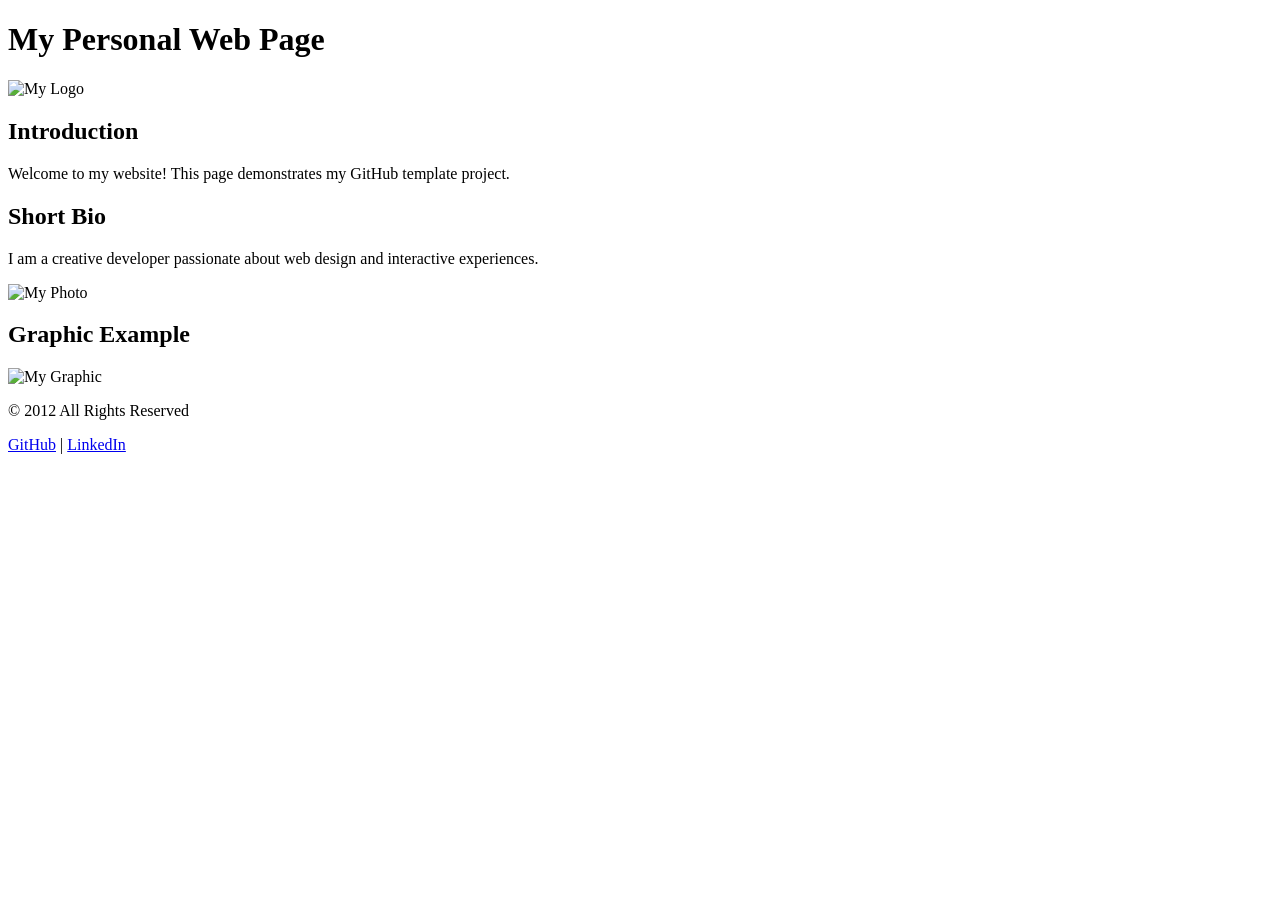
==== index.html @ f2bee59f "index.html" ====
<!DOCTYPE html>
<html>
<head>
    <title>Your Page Title</title>
    <link rel="stylesheet" href="style.css">
</head>

<body>

<header>
    <h1>My Personal Web Page</h1>
    <img src="images/logo.jpg" alt="My Logo" class="logo">
</header>

<section class="intro">
    <h2>Introduction</h2>
    <p>Welcome to my website! This page demonstrates my GitHub template project.</p>
</section>

<section class="bio">
    <h2>Short Bio</h2>
    <p>I am a creative developer passionate about web design and interactive experiences.</p>
    <img src="images/profile.jpg" alt="My Photo" class="profile">
</section>

<section class="gallery">
    <h2>Graphic Example</h2>
    <img src="images/graphic.jpg" alt="My Graphic">
</section>

<footer>
    <p>© 2012 All Rights Reserved</p>
    <a href="https://github.com">GitHub</a> |
    <a href="https://linkedin.com">LinkedIn</a>
</footer>

</body>
</html>
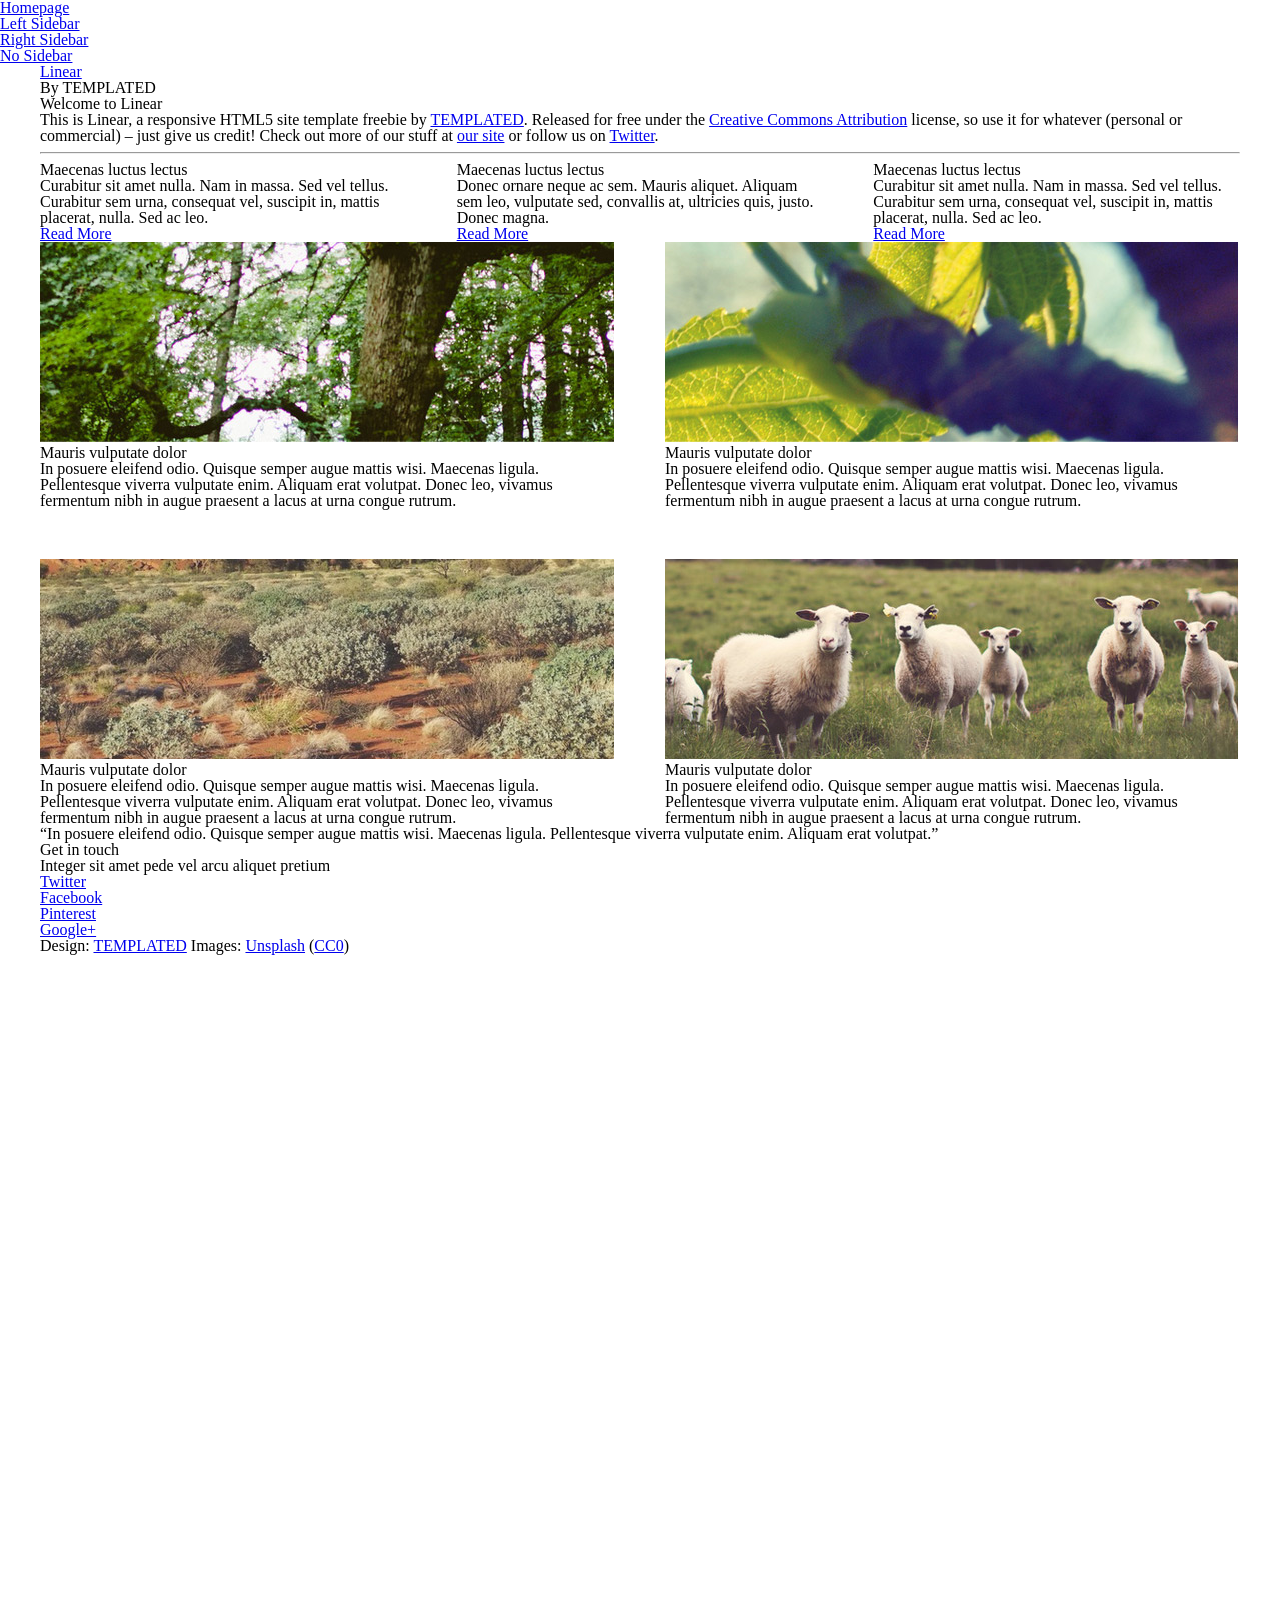
==== commit 5bd615ef: "Add files via upload" ====
--- a/index.html
+++ b/index.html
@@ -1,38 +1,157 @@
-<!DOCTYPE html>
-<html>
-<head>
-    <title>Your Page Title</title>
-    <link rel="stylesheet" href="style.css">
-</head>
-
-<body>
-
-<header>
-    <h1>My Personal Web Page</h1>
-    <img src="images/logo.jpg" alt="My Logo" class="logo">
-</header>
-
-<section class="intro">
-    <h2>Introduction</h2>
-    <p>Welcome to my website! This page demonstrates my GitHub template project.</p>
-</section>
-
-<section class="bio">
-    <h2>Short Bio</h2>
-    <p>I am a creative developer passionate about web design and interactive experiences.</p>
-    <img src="images/profile.jpg" alt="My Photo" class="profile">
-</section>
-
-<section class="gallery">
-    <h2>Graphic Example</h2>
-    <img src="images/graphic.jpg" alt="My Graphic">
-</section>
-
-<footer>
-    <p>© 2012 All Rights Reserved</p>
-    <a href="https://github.com">GitHub</a> |
-    <a href="https://linkedin.com">LinkedIn</a>
-</footer>
-
-</body>
-</html>
+<!DOCTYPE HTML>
+<!--
+	Linear by TEMPLATED
+    templated.co @templatedco
+    Released for free under the Creative Commons Attribution 3.0 license (templated.co/license)
+-->
+<html>
+	<head>
+		<title>Linear by TEMPLATED</title>
+		<meta http-equiv="content-type" content="text/html; charset=utf-8" />
+		<meta name="description" content="" />
+		<meta name="keywords" content="" />
+		<link href='//fonts.googleapis.com/css?family=Roboto:400,100,300,700,500,900' rel='stylesheet' type='text/css'>
+		<script src="//ajax.googleapis.com/ajax/libs/jquery/1.11.0/jquery.min.js"></script>
+		<script src="js/skel.min.js"></script>
+		<script src="js/skel-panels.min.js"></script>
+		<script src="js/init.js"></script>
+		<noscript>
+			<link rel="stylesheet" href="css/skel-noscript.css" />
+			<link rel="stylesheet" href="css/style.css" />
+			<link rel="stylesheet" href="css/style-desktop.css" />
+		</noscript>
+	</head>
+	<body class="homepage">
+
+	<!-- Header -->
+		<div id="header">
+			<div id="nav-wrapper"> 
+				<!-- Nav -->
+				<nav id="nav">
+					<ul>
+						<li class="active"><a href="index.html">Homepage</a></li>
+						<li><a href="left-sidebar.html">Left Sidebar</a></li>
+						<li><a href="right-sidebar.html">Right Sidebar</a></li>
+						<li><a href="no-sidebar.html">No Sidebar</a></li>
+					</ul>
+				</nav>
+			</div>
+			<div class="container"> 
+				
+				<!-- Logo -->
+				<div id="logo">
+					<h1><a href="#">Linear</a></h1>
+					<span class="tag">By TEMPLATED</span>
+				</div>
+			</div>
+		</div>
+
+	<!-- Featured -->
+		<div id="featured">
+			<div class="container">
+				<header>
+					<h2>Welcome to Linear</h2>
+				</header>
+				<p>This is <strong>Linear</strong>, a responsive HTML5 site template freebie by <a href="http://templated.co">TEMPLATED</a>. Released for free under the <a href="http://templated.co/license">Creative Commons Attribution</a> license, so use it for whatever (personal or commercial) &ndash; just give us credit! Check out more of our stuff at <a href="http://templated.co">our site</a> or follow us on <a href="http://twitter.com/templatedco">Twitter</a>.</p>
+				<hr />
+				<div class="row">
+					<section class="4u">
+						<span class="pennant"><span class="fa fa-briefcase"></span></span>
+						<h3>Maecenas luctus lectus</h3>
+						<p>Curabitur sit amet nulla. Nam in massa. Sed vel tellus. Curabitur sem urna, consequat vel, suscipit in, mattis placerat, nulla. Sed ac leo.</p>
+						<a href="#" class="button button-style1">Read More</a>
+					</section>
+					<section class="4u">
+						<span class="pennant"><span class="fa fa-lock"></span></span>
+						<h3>Maecenas luctus lectus</h3>
+						<p>Donec ornare neque ac sem. Mauris aliquet. Aliquam sem leo, vulputate sed, convallis at, ultricies quis, justo. Donec magna.</p>
+						<a href="#" class="button button-style1">Read More</a>
+					</section>
+					<section class="4u">
+						<span class="pennant"><span class="fa fa-globe"></span></span>
+						<h3>Maecenas luctus lectus</h3>
+						<p>Curabitur sit amet nulla. Nam in massa. Sed vel tellus. Curabitur sem urna, consequat vel, suscipit in, mattis placerat, nulla. Sed ac leo.</p>
+						<a href="#" class="button button-style1">Read More</a>
+					</section>
+
+				</div>
+			</div>
+		</div>
+
+	<!-- Main -->
+		<div id="main">
+			<div id="content" class="container">
+
+				<div class="row">
+					<section class="6u">
+						<a href="#" class="image full"><img src="images/pic01.jpg" alt=""></a>
+						<header>
+							<h2>Mauris vulputate dolor</h2>
+						</header>
+						<p>In posuere eleifend odio. Quisque semper augue mattis wisi. Maecenas ligula. Pellentesque viverra vulputate enim. Aliquam erat volutpat. Donec leo, vivamus fermentum nibh in augue praesent a lacus at urna congue rutrum.</p>
+					</section>				
+					<section class="6u">
+						<a href="#" class="image full"><img src="images/pic02.jpg" alt=""></a>
+						<header>
+							<h2>Mauris vulputate dolor</h2>
+						</header>
+						<p>In posuere eleifend odio. Quisque semper augue mattis wisi. Maecenas ligula. Pellentesque viverra vulputate enim. Aliquam erat volutpat. Donec leo, vivamus fermentum nibh in augue praesent a lacus at urna congue rutrum.</p>
+					</section>				
+				</div>
+
+				<div class="row">
+					<section class="6u">
+						<a href="#" class="image full"><img src="images/pic03.jpg" alt=""></a>
+						<header>
+							<h2>Mauris vulputate dolor</h2>
+						</header>
+						<p>In posuere eleifend odio. Quisque semper augue mattis wisi. Maecenas ligula. Pellentesque viverra vulputate enim. Aliquam erat volutpat. Donec leo, vivamus fermentum nibh in augue praesent a lacus at urna congue rutrum.</p>
+					</section>				
+					<section class="6u">
+						<a href="#" class="image full"><img src="images/pic04.jpg" alt=""></a>
+						<header>
+							<h2>Mauris vulputate dolor</h2>
+						</header>
+						<p>In posuere eleifend odio. Quisque semper augue mattis wisi. Maecenas ligula. Pellentesque viverra vulputate enim. Aliquam erat volutpat. Donec leo, vivamus fermentum nibh in augue praesent a lacus at urna congue rutrum.</p>
+					</section>				
+				</div>
+			
+			</div>
+		</div>
+
+	<!-- Tweet -->
+		<div id="tweet">
+			<div class="container">
+				<section>
+					<blockquote>&ldquo;In posuere eleifend odio. Quisque semper augue mattis wisi. Maecenas ligula. Pellentesque viverra vulputate enim. Aliquam erat volutpat.&rdquo;</blockquote>
+				</section>
+			</div>
+		</div>
+
+	<!-- Footer -->
+		<div id="footer">
+			<div class="container">
+				<section>
+					<header>
+						<h2>Get in touch</h2>
+						<span class="byline">Integer sit amet pede vel arcu aliquet pretium</span>
+					</header>
+					<ul class="contact">
+						<li><a href="#" class="fa fa-twitter"><span>Twitter</span></a></li>
+						<li class="active"><a href="#" class="fa fa-facebook"><span>Facebook</span></a></li>
+						<li><a href="#" class="fa fa-dribbble"><span>Pinterest</span></a></li>
+						<li><a href="#" class="fa fa-tumblr"><span>Google+</span></a></li>
+					</ul>
+				</section>
+			</div>
+		</div>
+
+	<!-- Copyright -->
+		<div id="copyright">
+			<div class="container">
+				Design: <a href="http://templated.co">TEMPLATED</a> Images: <a href="http://unsplash.com">Unsplash</a> (<a href="http://unsplash.com/cc0">CC0</a>)
+			</div>
+		</div>
+
+	</body>
+</html>
--- a/css/skel-noscript.css
+++ b/css/skel-noscript.css
@@ -0,0 +1,168 @@
+/* Resets (http://meyerweb.com/eric/tools/css/reset/ | v2.0 | 20110126 | License: none (public domain)) */
+
+	html,body,div,span,applet,object,iframe,h1,h2,h3,h4,h5,h6,p,blockquote,pre,a,abbr,acronym,address,big,cite,code,del,dfn,em,img,ins,kbd,q,s,samp,small,strike,strong,sub,sup,tt,var,b,u,i,center,dl,dt,dd,ol,ul,li,fieldset,form,label,legend,table,caption,tbody,tfoot,thead,tr,th,td,article,aside,canvas,details,embed,figure,figcaption,footer,header,hgroup,menu,nav,output,ruby,section,summary,time,mark,audio,video{margin:0;padding:0;border:0;font-size:100%;font:inherit;vertical-align:baseline;}article,aside,details,figcaption,figure,footer,header,hgroup,menu,nav,section{display:block;}body{line-height:1;}ol,ul{list-style:none;}blockquote,q{quotes:none;}blockquote:before,blockquote:after,q:before,q:after{content:'';content:none;}table{border-collapse:collapse;border-spacing:0;}body{-webkit-text-size-adjust:none}
+
+/* Box Model */
+
+	*, *:before, *:after {
+		-moz-box-sizing: border-box;
+		-webkit-box-sizing: border-box;
+		-o-box-sizing: border-box;
+		-ms-box-sizing: border-box;
+		box-sizing: border-box;
+	}
+
+/* Container */
+
+	body {
+		min-width: 1200px;
+	}
+
+	.container {
+		width: 1200px;
+		margin-left: auto;
+		margin-right: auto;
+	}
+
+	/* Modifiers */
+	
+		.container.small {
+			width: 900px;
+		}
+
+		.container.big {
+			width: 100%;
+			max-width: 1500px;
+			min-width: 1200px;
+		}
+
+/* Grid */
+
+	/* Cells */
+
+		.\31 2u { width: 100% }
+		.\31 1u { width: 91.6666666667% }
+		.\31 0u { width: 83.3333333333% }
+		.\39 u { width: 75% }
+		.\38 u { width: 66.6666666667% }
+		.\37 u { width: 58.3333333333% }
+		.\36 u { width: 50% }
+		.\35 u { width: 41.6666666667% }
+		.\34 u { width: 33.3333333333% }
+		.\33 u { width: 25% }
+		.\32 u { width: 16.6666666667% }
+		.\31 u { width: 8.3333333333% }
+		.\-11u { margin-left: 91.6666666667% }
+		.\-10u { margin-left: 83.3333333333% }
+		.\-9u { margin-left: 75% }
+		.\-8u { margin-left: 66.6666666667% }
+		.\-7u { margin-left: 58.3333333333% }
+		.\-6u { margin-left: 50% }
+		.\-5u { margin-left: 41.6666666667% }
+		.\-4u { margin-left: 33.3333333333% }
+		.\-3u { margin-left: 25% }
+		.\-2u { margin-left: 16.6666666667% }
+		.\-1u { margin-left: 8.3333333333% }
+
+		.row > * {
+			padding: 50px 0 0 50px;
+			float: left;
+			-moz-box-sizing: border-box;
+			-webkit-box-sizing: border-box;
+			-o-box-sizing: border-box;
+			-ms-box-sizing: border-box;
+			box-sizing: border-box;
+		}
+
+		.row + .row > * {
+			padding-top: 50px;
+		}
+
+		.row {
+			margin-left: -50px;
+		}
+
+	/* Rows */
+
+		.row:after {
+			content: '';
+			display: block;
+			clear: both;
+			height: 0;
+		}
+
+		.row:first-child > * {
+			padding-top: 0;
+		}
+
+		.row > * {
+			padding-top: 0;
+		}
+
+		/* Modifiers */
+
+			/* Flush */
+
+				.row.flush {
+					margin-left: 0;
+				}
+
+				.row.flush > * {
+					padding: 0 !important;
+				}
+
+			/* Quarter */
+
+				.row.quarter > * {
+					padding: 12.5px 0 0 12.5px;
+				}
+
+				.row.quarter + .row.quarter > * {
+					padding-top: 12.5px;
+				}
+
+				.row.quarter {
+					margin-left: -12.5px;
+				}
+
+			/* Half */
+
+				.row.half > * {
+					padding: 25px 0 0 25px;
+				}
+
+				.row.half + .row.half > * {
+					padding-top: 25px;
+				}
+
+				.row.half {
+					margin-left: -25px;
+				}
+
+			/* One and (a) Half */
+
+				.row.oneandhalf > * {
+					padding: 75px 0 0 75px;
+				}
+
+				.row.oneandhalf + .row.oneandhalf > * {
+					padding-top: 75px;
+				}
+
+				.row.oneandhalf {
+					margin-left: -75px;
+				}
+
+			/* Double */
+
+				.row.double > * {
+					padding: 100px 0 0 100px;
+				}
+
+				.row.double + .row.double > * {
+					padding-top: 100px;
+				}
+
+				.row.double {
+					margin-left: -100px;
+				}
--- a/css/style.css
+++ b/css/style.css
@@ -0,0 +1,1019 @@
+/*
+	Linear by TEMPLATED
+    templated.co @templatedco
+    Released for free under the Creative Commons Attribution 3.0 license (templated.co/license)
+*/
+
+@charset 'UTF-8';
+
+@font-face{font-family:'FontAwesome';src:url('font/fontawesome-webfont.eot?v=4.0.1');src:url('font/fontawesome-webfont.eot?#iefix&v=4.0.1') format('embedded-opentype'),url('font/fontawesome-webfont.woff?v=4.0.1') format('woff'),url('font/fontawesome-webfont.ttf?v=4.0.1') format('truetype'),url('font/fontawesome-webfont.svg?v=4.0.1#fontawesomeregular') format('svg');font-weight:normal;font-style:normal}
+
+/*********************************************************************************/
+/* Basic                                                                         */
+/*********************************************************************************/
+
+	body
+	{
+		margin: 0;
+		padding: 0;
+		background: #161616;
+	}
+
+	body,input,textarea,select
+	{
+		font-family: 'Roboto', sans-serif;
+		font-size: 11pt;
+		font-weight: 300;
+		line-height: 1.75em;
+		color: #777;
+	}
+
+	h1,h2,h3,h4,h5,h6
+	{
+		font-weight: 300;
+		color: #777;
+	}
+	
+		h2
+		{
+			letter-spacing: -0.025em;
+		}
+	
+		h1 a, h2 a, h3 a, h4 a, h5 a, h6 a
+		{
+			color: inherit;
+			text-decoration: none;
+		}
+		
+	strong, b
+	{
+		font-weight: 500;
+		color: #000000;
+	}
+	
+	em, i
+	{
+		font-style: italic;
+	}
+
+	a
+	{
+		text-decoration: none;
+		color: #80BA8E;
+	}
+	
+	a:hover
+	{
+		text-decoration: underline;
+	}
+
+	sub
+	{
+		position: relative;
+		top: 0.5em;
+		font-size: 0.8em;
+	}
+	
+	sup
+	{
+		position: relative;
+		top: -0.5em;
+		font-size: 0.8em;
+	}
+	
+	hr
+	{
+		border: 0;
+		border-top: solid 1px #ddd;
+		margin: 6em 0 0 0;
+		padding: 6em 0 0 0;
+	}
+	
+	blockquote
+	{
+		border-left: solid 0.5em #ddd;
+		padding: 1em 0 1em 2em;
+		font-style: italic;
+	}
+	
+	p, ul, ol, dl, table
+	{
+		margin-bottom: 1em;
+	}
+
+	header
+	{
+		margin-bottom: 1.6em;
+	}
+	
+		header h2
+		{
+		}
+
+		header .byline
+		{
+			display: block;
+			margin: 1.5em 0 0 0;
+			padding: 0 0 0.5em 0;
+		}
+		
+	footer
+	{
+		margin-top: 1em;
+	}
+
+	br.clear
+	{
+		clear: both;
+	}
+
+	.pennant
+	{
+		color: #bbb;
+	}
+
+	/* Sections/Articles */
+	
+		section,
+		article
+		{
+			margin-bottom: 3em;
+		}
+		
+		section > :last-child,
+		article > :last-child
+		{
+			margin-bottom: 0;
+		}
+
+		section:last-child,
+		article:last-child
+		{
+			margin-bottom: 0;
+		}
+
+		.row > section,
+		.row > article
+		{
+			margin-bottom: 0;
+		}
+
+	/* Images */
+
+		.image
+		{
+			display: inline-block;
+		}
+		
+			.image img
+			{
+				display: block;
+				width: 100%;
+			}
+
+			.image.featured
+			{
+				display: block;
+				width: 100%;
+				margin: 0 0 2em 0;
+			}
+			
+			.image.full
+			{
+				display: block;
+				width: 100%;
+				margin-bottom: 2em;
+			}
+			
+			.image.left
+			{
+				float: left;
+				margin: 0 2em 2em 0;
+			}
+			
+			.image.centered
+			{
+				display: block;
+				margin: 0 0 2em 0;
+			}
+
+				.image.centered img
+				{
+					margin: 0 auto;
+					width: auto;
+				}
+
+	/* Lists */
+
+		ul.default
+		{
+			margin: 0;
+			padding: 0em 0em 1.5em 0em;
+			list-style: none;
+		}
+		
+			ul.default li
+			{
+				padding: 0.60em 0em;
+				font-size: 0.95em;
+				border-top: 1px solid;
+				border-color: rgba(0,0,0,.1);
+			}		
+		
+			ul.default li:first-child
+			{
+				padding-top: 0;
+				border-top: none;
+			}
+	
+			ul.default {
+			}
+		
+		ul.style li {
+			margin: 0;
+			padding: 2em 0em 1.5em 0em;
+			border-top: 1px solid;
+			border-color: rgba(0,0,0,.1);
+		}
+		
+		ul.style li:first-child
+		{
+			padding-top: 0;
+			border-top: none;
+		}
+		
+		ul.style img {
+			float: left;
+			margin-right: 20px;
+		}
+		
+		ul.style a {
+			color: #434343;
+		}
+		
+		ul.style .posted {
+			padding: 0em 0em 1em 0em;
+			letter-spacing: 1px;
+			text-transform: uppercase;
+			font-size: 8pt;
+			color: #A2A2A2;
+		}
+		
+		ul.style .first {
+			padding-top: 0px;
+			border-top: none;
+		}
+							
+
+	/* Buttons */
+		
+	.button
+	{
+		position: relative;
+		display: inline-block;
+		background: #80BA8E;
+		padding: 0.8em 2em;
+		text-decoration: none !important;
+		font-size: 1.2em;
+		font-weight: 300;
+		color: #FFF !important;
+		-moz-transition: color 0.35s ease-in-out, background-color 0.35s ease-in-out;
+		-webkit-transition: color 0.35s ease-in-out, background-color 0.35s ease-in-out;
+		-o-transition: color 0.35s ease-in-out, background-color 0.35s ease-in-out;
+		-ms-transition: color 0.35s ease-in-out, background-color 0.35s ease-in-out;
+		transition: color 0.35s ease-in-out, background-color 0.35s ease-in-out;
+		text-align: center;
+		border-radius: 0.25em;
+	}
+
+	.button:hover
+	{
+		background: #70AA7E;
+		color: #FFF !important;
+	}
+
+/*********************************************************************************/
+/* Icons                                                                         */
+/* Powered by Font Awesome by Dave Gandy | http://fontawesome.io                 */
+/* Licensed under the SIL OFL 1.1 (font), MIT (CSS)                              */
+/*********************************************************************************/
+
+	.fa
+	{
+		text-decoration: none;
+	}
+
+		.fa.solo
+		{
+		}
+		
+			.fa.solo span
+			{
+				display: none;
+			}
+
+		.fa:before
+		{
+			display:inline-block;
+			font-family: FontAwesome;
+			font-size: 1.25em;
+			text-decoration: none;
+			font-style: normal;
+			font-weight: normal;
+			line-height: 1;
+			-webkit-font-smoothing:antialiased;
+			-moz-osx-font-smoothing:grayscale;
+		}
+
+		.fa-lg{font-size:1.3333333333333333em;line-height:.75em;vertical-align:-15%}
+		.fa-2x{font-size:2em}
+		.fa-3x{font-size:3em}
+		.fa-4x{font-size:4em}
+		.fa-5x{font-size:5em}
+		.fa-fw{width:1.2857142857142858em;text-align:center}
+		.fa-ul{padding-left:0;margin-left:2.142857142857143em;list-style-type:none}.fa-ul>li{position:relative}
+		.fa-li{position:absolute;left:-2.142857142857143em;width:2.142857142857143em;top:.14285714285714285em;text-align:center}.fa-li.fa-lg{left:-1.8571428571428572em}
+		.fa-border{padding:.2em .25em .15em;border:solid .08em #eee;border-radius:.1em}
+		.pull-right{float:right}
+		.pull-left{float:left}
+		.fa.pull-left{margin-right:.3em}
+		.fa.pull-right{margin-left:.3em}
+		.fa-spin{-webkit-animation:spin 2s infinite linear;-moz-animation:spin 2s infinite linear;-o-animation:spin 2s infinite linear;animation:spin 2s infinite linear}
+		@-moz-keyframes spin{0%{-moz-transform:rotate(0deg)} 100%{-moz-transform:rotate(359deg)}}@-webkit-keyframes spin{0%{-webkit-transform:rotate(0deg)} 100%{-webkit-transform:rotate(359deg)}}@-o-keyframes spin{0%{-o-transform:rotate(0deg)} 100%{-o-transform:rotate(359deg)}}@-ms-keyframes spin{0%{-ms-transform:rotate(0deg)} 100%{-ms-transform:rotate(359deg)}}@keyframes spin{0%{transform:rotate(0deg)} 100%{transform:rotate(359deg)}}.fa-rotate-90{filter:progid:DXImageTransform.Microsoft.BasicImage(rotation=1);-webkit-transform:rotate(90deg);-moz-transform:rotate(90deg);-ms-transform:rotate(90deg);-o-transform:rotate(90deg);transform:rotate(90deg)}
+		.fa-rotate-180{filter:progid:DXImageTransform.Microsoft.BasicImage(rotation=2);-webkit-transform:rotate(180deg);-moz-transform:rotate(180deg);-ms-transform:rotate(180deg);-o-transform:rotate(180deg);transform:rotate(180deg)}
+		.fa-rotate-270{filter:progid:DXImageTransform.Microsoft.BasicImage(rotation=3);-webkit-transform:rotate(270deg);-moz-transform:rotate(270deg);-ms-transform:rotate(270deg);-o-transform:rotate(270deg);transform:rotate(270deg)}
+		.fa-flip-horizontal{filter:progid:DXImageTransform.Microsoft.BasicImage(rotation=0, mirror=1);-webkit-transform:scale(-1, 1);-moz-transform:scale(-1, 1);-ms-transform:scale(-1, 1);-o-transform:scale(-1, 1);transform:scale(-1, 1)}
+		.fa-flip-vertical{filter:progid:DXImageTransform.Microsoft.BasicImage(rotation=2, mirror=1);-webkit-transform:scale(1, -1);-moz-transform:scale(1, -1);-ms-transform:scale(1, -1);-o-transform:scale(1, -1);transform:scale(1, -1)}
+		.fa-stack{position:relative;display:inline-block;width:2em;height:2em;line-height:2em;vertical-align:middle}
+		.fa-stack-1x,.fa-stack-2x{position:absolute;left:0;width:100%;text-align:center}
+		.fa-stack-1x{line-height:inherit}
+		.fa-stack-2x{font-size:2em}
+		.fa-inverse{color:#fff}
+		.fa-glass:before{content:"\f000"}
+		.fa-music:before{content:"\f001"}
+		.fa-search:before{content:"\f002"}
+		.fa-envelope-o:before{content:"\f003"}
+		.fa-heart:before{content:"\f004"}
+		.fa-star:before{content:"\f005"}
+		.fa-star-o:before{content:"\f006"}
+		.fa-user:before{content:"\f007"}
+		.fa-film:before{content:"\f008"}
+		.fa-th-large:before{content:"\f009"}
+		.fa-th:before{content:"\f00a"}
+		.fa-th-list:before{content:"\f00b"}
+		.fa-check:before{content:"\f00c"}
+		.fa-times:before{content:"\f00d"}
+		.fa-search-plus:before{content:"\f00e"}
+		.fa-search-minus:before{content:"\f010"}
+		.fa-power-off:before{content:"\f011"}
+		.fa-signal:before{content:"\f012"}
+		.fa-gear:before,.fa-cog:before{content:"\f013"}
+		.fa-trash-o:before{content:"\f014"}
+		.fa-home:before{content:"\f015"}
+		.fa-file-o:before{content:"\f016"}
+		.fa-clock-o:before{content:"\f017"}
+		.fa-road:before{content:"\f018"}
+		.fa-download:before{content:"\f019"}
+		.fa-arrow-circle-o-down:before{content:"\f01a"}
+		.fa-arrow-circle-o-up:before{content:"\f01b"}
+		.fa-inbox:before{content:"\f01c"}
+		.fa-play-circle-o:before{content:"\f01d"}
+		.fa-rotate-right:before,.fa-repeat:before{content:"\f01e"}
+		.fa-refresh:before{content:"\f021"}
+		.fa-list-alt:before{content:"\f022"}
+		.fa-lock:before{content:"\f023"}
+		.fa-flag:before{content:"\f024"}
+		.fa-headphones:before{content:"\f025"}
+		.fa-volume-off:before{content:"\f026"}
+		.fa-volume-down:before{content:"\f027"}
+		.fa-volume-up:before{content:"\f028"}
+		.fa-qrcode:before{content:"\f029"}
+		.fa-barcode:before{content:"\f02a"}
+		.fa-tag:before{content:"\f02b"}
+		.fa-tags:before{content:"\f02c"}
+		.fa-book:before{content:"\f02d"}
+		.fa-bookmark:before{content:"\f02e"}
+		.fa-print:before{content:"\f02f"}
+		.fa-camera:before{content:"\f030"}
+		.fa-font:before{content:"\f031"}
+		.fa-bold:before{content:"\f032"}
+		.fa-italic:before{content:"\f033"}
+		.fa-text-height:before{content:"\f034"}
+		.fa-text-width:before{content:"\f035"}
+		.fa-align-left:before{content:"\f036"}
+		.fa-align-center:before{content:"\f037"}
+		.fa-align-right:before{content:"\f038"}
+		.fa-align-justify:before{content:"\f039"}
+		.fa-list:before{content:"\f03a"}
+		.fa-dedent:before,.fa-outdent:before{content:"\f03b"}
+		.fa-indent:before{content:"\f03c"}
+		.fa-video-camera:before{content:"\f03d"}
+		.fa-picture-o:before{content:"\f03e"}
+		.fa-pencil:before{content:"\f040"}
+		.fa-map-marker:before{content:"\f041"}
+		.fa-adjust:before{content:"\f042"}
+		.fa-tint:before{content:"\f043"}
+		.fa-edit:before,.fa-pencil-square-o:before{content:"\f044"}
+		.fa-share-square-o:before{content:"\f045"}
+		.fa-check-square-o:before{content:"\f046"}
+		.fa-move:before{content:"\f047"}
+		.fa-step-backward:before{content:"\f048"}
+		.fa-fast-backward:before{content:"\f049"}
+		.fa-backward:before{content:"\f04a"}
+		.fa-play:before{content:"\f04b"}
+		.fa-pause:before{content:"\f04c"}
+		.fa-stop:before{content:"\f04d"}
+		.fa-forward:before{content:"\f04e"}
+		.fa-fast-forward:before{content:"\f050"}
+		.fa-step-forward:before{content:"\f051"}
+		.fa-eject:before{content:"\f052"}
+		.fa-chevron-left:before{content:"\f053"}
+		.fa-chevron-right:before{content:"\f054"}
+		.fa-plus-circle:before{content:"\f055"}
+		.fa-minus-circle:before{content:"\f056"}
+		.fa-times-circle:before{content:"\f057"}
+		.fa-check-circle:before{content:"\f058"}
+		.fa-question-circle:before{content:"\f059"}
+		.fa-info-circle:before{content:"\f05a"}
+		.fa-crosshairs:before{content:"\f05b"}
+		.fa-times-circle-o:before{content:"\f05c"}
+		.fa-check-circle-o:before{content:"\f05d"}
+		.fa-ban:before{content:"\f05e"}
+		.fa-arrow-left:before{content:"\f060"}
+		.fa-arrow-right:before{content:"\f061"}
+		.fa-arrow-up:before{content:"\f062"}
+		.fa-arrow-down:before{content:"\f063"}
+		.fa-mail-forward:before,.fa-share:before{content:"\f064"}
+		.fa-resize-full:before{content:"\f065"}
+		.fa-resize-small:before{content:"\f066"}
+		.fa-plus:before{content:"\f067"}
+		.fa-minus:before{content:"\f068"}
+		.fa-asterisk:before{content:"\f069"}
+		.fa-exclamation-circle:before{content:"\f06a"}
+		.fa-gift:before{content:"\f06b"}
+		.fa-leaf:before{content:"\f06c"}
+		.fa-fire:before{content:"\f06d"}
+		.fa-eye:before{content:"\f06e"}
+		.fa-eye-slash:before{content:"\f070"}
+		.fa-warning:before,.fa-exclamation-triangle:before{content:"\f071"}
+		.fa-plane:before{content:"\f072"}
+		.fa-calendar:before{content:"\f073"}
+		.fa-random:before{content:"\f074"}
+		.fa-comment:before{content:"\f075"}
+		.fa-magnet:before{content:"\f076"}
+		.fa-chevron-up:before{content:"\f077"}
+		.fa-chevron-down:before{content:"\f078"}
+		.fa-retweet:before{content:"\f079"}
+		.fa-shopping-cart:before{content:"\f07a"}
+		.fa-folder:before{content:"\f07b"}
+		.fa-folder-open:before{content:"\f07c"}
+		.fa-resize-vertical:before{content:"\f07d"}
+		.fa-resize-horizontal:before{content:"\f07e"}
+		.fa-bar-chart-o:before{content:"\f080"}
+		.fa-twitter-square:before{content:"\f081"}
+		.fa-facebook-square:before{content:"\f082"}
+		.fa-camera-retro:before{content:"\f083"}
+		.fa-key:before{content:"\f084"}
+		.fa-gears:before,.fa-cogs:before{content:"\f085"}
+		.fa-comments:before{content:"\f086"}
+		.fa-thumbs-o-up:before{content:"\f087"}
+		.fa-thumbs-o-down:before{content:"\f088"}
+		.fa-star-half:before{content:"\f089"}
+		.fa-heart-o:before{content:"\f08a"}
+		.fa-sign-out:before{content:"\f08b"}
+		.fa-linkedin-square:before{content:"\f08c"}
+		.fa-thumb-tack:before{content:"\f08d"}
+		.fa-external-link:before{content:"\f08e"}
+		.fa-sign-in:before{content:"\f090"}
+		.fa-trophy:before{content:"\f091"}
+		.fa-github-square:before{content:"\f092"}
+		.fa-upload:before{content:"\f093"}
+		.fa-lemon-o:before{content:"\f094"}
+		.fa-phone:before{content:"\f095"}
+		.fa-square-o:before{content:"\f096"}
+		.fa-bookmark-o:before{content:"\f097"}
+		.fa-phone-square:before{content:"\f098"}
+		.fa-twitter:before{content:"\f099"}
+		.fa-facebook:before{content:"\f09a"}
+		.fa-github:before{content:"\f09b"}
+		.fa-unlock:before{content:"\f09c"}
+		.fa-credit-card:before{content:"\f09d"}
+		.fa-rss:before{content:"\f09e"}
+		.fa-hdd-o:before{content:"\f0a0"}
+		.fa-bullhorn:before{content:"\f0a1"}
+		.fa-bell:before{content:"\f0f3"}
+		.fa-certificate:before{content:"\f0a3"}
+		.fa-hand-o-right:before{content:"\f0a4"}
+		.fa-hand-o-left:before{content:"\f0a5"}
+		.fa-hand-o-up:before{content:"\f0a6"}
+		.fa-hand-o-down:before{content:"\f0a7"}
+		.fa-arrow-circle-left:before{content:"\f0a8"}
+		.fa-arrow-circle-right:before{content:"\f0a9"}
+		.fa-arrow-circle-up:before{content:"\f0aa"}
+		.fa-arrow-circle-down:before{content:"\f0ab"}
+		.fa-globe:before{content:"\f0ac"}
+		.fa-wrench:before{content:"\f0ad"}
+		.fa-tasks:before{content:"\f0ae"}
+		.fa-filter:before{content:"\f0b0"}
+		.fa-briefcase:before{content:"\f0b1"}
+		.fa-fullscreen:before{content:"\f0b2"}
+		.fa-group:before{content:"\f0c0"}
+		.fa-chain:before,.fa-link:before{content:"\f0c1"}
+		.fa-cloud:before{content:"\f0c2"}
+		.fa-flask:before{content:"\f0c3"}
+		.fa-cut:before,.fa-scissors:before{content:"\f0c4"}
+		.fa-copy:before,.fa-files-o:before{content:"\f0c5"}
+		.fa-paperclip:before{content:"\f0c6"}
+		.fa-save:before,.fa-floppy-o:before{content:"\f0c7"}
+		.fa-square:before{content:"\f0c8"}
+		.fa-reorder:before{content:"\f0c9"}
+		.fa-list-ul:before{content:"\f0ca"}
+		.fa-list-ol:before{content:"\f0cb"}
+		.fa-strikethrough:before{content:"\f0cc"}
+		.fa-underline:before{content:"\f0cd"}
+		.fa-table:before{content:"\f0ce"}
+		.fa-magic:before{content:"\f0d0"}
+		.fa-truck:before{content:"\f0d1"}
+		.fa-pinterest:before{content:"\f0d2"}
+		.fa-pinterest-square:before{content:"\f0d3"}
+		.fa-google-plus-square:before{content:"\f0d4"}
+		.fa-google-plus:before{content:"\f0d5"}
+		.fa-money:before{content:"\f0d6"}
+		.fa-caret-down:before{content:"\f0d7"}
+		.fa-caret-up:before{content:"\f0d8"}
+		.fa-caret-left:before{content:"\f0d9"}
+		.fa-caret-right:before{content:"\f0da"}
+		.fa-columns:before{content:"\f0db"}
+		.fa-unsorted:before,.fa-sort:before{content:"\f0dc"}
+		.fa-sort-down:before,.fa-sort-asc:before{content:"\f0dd"}
+		.fa-sort-up:before,.fa-sort-desc:before{content:"\f0de"}
+		.fa-envelope:before{content:"\f0e0"}
+		.fa-linkedin:before{content:"\f0e1"}
+		.fa-rotate-left:before,.fa-undo:before{content:"\f0e2"}
+		.fa-legal:before,.fa-gavel:before{content:"\f0e3"}
+		.fa-dashboard:before,.fa-tachometer:before{content:"\f0e4"}
+		.fa-comment-o:before{content:"\f0e5"}
+		.fa-comments-o:before{content:"\f0e6"}
+		.fa-flash:before,.fa-bolt:before{content:"\f0e7"}
+		.fa-sitemap:before{content:"\f0e8"}
+		.fa-umbrella:before{content:"\f0e9"}
+		.fa-paste:before,.fa-clipboard:before{content:"\f0ea"}
+		.fa-lightbulb-o:before{content:"\f0eb"}
+		.fa-exchange:before{content:"\f0ec"}
+		.fa-cloud-download:before{content:"\f0ed"}
+		.fa-cloud-upload:before{content:"\f0ee"}
+		.fa-user-md:before{content:"\f0f0"}
+		.fa-stethoscope:before{content:"\f0f1"}
+		.fa-suitcase:before{content:"\f0f2"}
+		.fa-bell-o:before{content:"\f0a2"}
+		.fa-coffee:before{content:"\f0f4"}
+		.fa-cutlery:before{content:"\f0f5"}
+		.fa-file-text-o:before{content:"\f0f6"}
+		.fa-building:before{content:"\f0f7"}
+		.fa-hospital:before{content:"\f0f8"}
+		.fa-ambulance:before{content:"\f0f9"}
+		.fa-medkit:before{content:"\f0fa"}
+		.fa-fighter-jet:before{content:"\f0fb"}
+		.fa-beer:before{content:"\f0fc"}
+		.fa-h-square:before{content:"\f0fd"}
+		.fa-plus-square:before{content:"\f0fe"}
+		.fa-angle-double-left:before{content:"\f100"}
+		.fa-angle-double-right:before{content:"\f101"}
+		.fa-angle-double-up:before{content:"\f102"}
+		.fa-angle-double-down:before{content:"\f103"}
+		.fa-angle-left:before{content:"\f104"}
+		.fa-angle-right:before{content:"\f105"}
+		.fa-angle-up:before{content:"\f106"}
+		.fa-angle-down:before{content:"\f107"}
+		.fa-desktop:before{content:"\f108"}
+		.fa-laptop:before{content:"\f109"}
+		.fa-tablet:before{content:"\f10a"}
+		.fa-mobile-phone:before,.fa-mobile:before{content:"\f10b"}
+		.fa-circle-o:before{content:"\f10c"}
+		.fa-quote-left:before{content:"\f10d"}
+		.fa-quote-right:before{content:"\f10e"}
+		.fa-spinner:before{content:"\f110"}
+		.fa-circle:before{content:"\f111"}
+		.fa-mail-reply:before,.fa-reply:before{content:"\f112"}
+		.fa-github-alt:before{content:"\f113"}
+		.fa-folder-o:before{content:"\f114"}
+		.fa-folder-open-o:before{content:"\f115"}
+		.fa-expand-o:before{content:"\f116"}
+		.fa-collapse-o:before{content:"\f117"}
+		.fa-smile-o:before{content:"\f118"}
+		.fa-frown-o:before{content:"\f119"}
+		.fa-meh-o:before{content:"\f11a"}
+		.fa-gamepad:before{content:"\f11b"}
+		.fa-keyboard-o:before{content:"\f11c"}
+		.fa-flag-o:before{content:"\f11d"}
+		.fa-flag-checkered:before{content:"\f11e"}
+		.fa-terminal:before{content:"\f120"}
+		.fa-code:before{content:"\f121"}
+		.fa-reply-all:before{content:"\f122"}
+		.fa-mail-reply-all:before{content:"\f122"}
+		.fa-star-half-empty:before,.fa-star-half-full:before,.fa-star-half-o:before{content:"\f123"}
+		.fa-location-arrow:before{content:"\f124"}
+		.fa-crop:before{content:"\f125"}
+		.fa-code-fork:before{content:"\f126"}
+		.fa-unlink:before,.fa-chain-broken:before{content:"\f127"}
+		.fa-question:before{content:"\f128"}
+		.fa-info:before{content:"\f129"}
+		.fa-exclamation:before{content:"\f12a"}
+		.fa-superscript:before{content:"\f12b"}
+		.fa-subscript:before{content:"\f12c"}
+		.fa-eraser:before{content:"\f12d"}
+		.fa-puzzle-piece:before{content:"\f12e"}
+		.fa-microphone:before{content:"\f130"}
+		.fa-microphone-slash:before{content:"\f131"}
+		.fa-shield:before{content:"\f132"}
+		.fa-calendar-o:before{content:"\f133"}
+		.fa-fire-extinguisher:before{content:"\f134"}
+		.fa-rocket:before{content:"\f135"}
+		.fa-maxcdn:before{content:"\f136"}
+		.fa-chevron-circle-left:before{content:"\f137"}
+		.fa-chevron-circle-right:before{content:"\f138"}
+		.fa-chevron-circle-up:before{content:"\f139"}
+		.fa-chevron-circle-down:before{content:"\f13a"}
+		.fa-html5:before{content:"\f13b"}
+		.fa-css3:before{content:"\f13c"}
+		.fa-anchor:before{content:"\f13d"}
+		.fa-unlock-o:before{content:"\f13e"}
+		.fa-bullseye:before{content:"\f140"}
+		.fa-ellipsis-horizontal:before{content:"\f141"}
+		.fa-ellipsis-vertical:before{content:"\f142"}
+		.fa-rss-square:before{content:"\f143"}
+		.fa-play-circle:before{content:"\f144"}
+		.fa-ticket:before{content:"\f145"}
+		.fa-minus-square:before{content:"\f146"}
+		.fa-minus-square-o:before{content:"\f147"}
+		.fa-level-up:before{content:"\f148"}
+		.fa-level-down:before{content:"\f149"}
+		.fa-check-square:before{content:"\f14a"}
+		.fa-pencil-square:before{content:"\f14b"}
+		.fa-external-link-square:before{content:"\f14c"}
+		.fa-share-square:before{content:"\f14d"}
+		.fa-compass:before{content:"\f14e"}
+		.fa-toggle-down:before,.fa-caret-square-o-down:before{content:"\f150"}
+		.fa-toggle-up:before,.fa-caret-square-o-up:before{content:"\f151"}
+		.fa-toggle-right:before,.fa-caret-square-o-right:before{content:"\f152"}
+		.fa-euro:before,.fa-eur:before{content:"\f153"}
+		.fa-gbp:before{content:"\f154"}
+		.fa-dollar:before,.fa-usd:before{content:"\f155"}
+		.fa-rupee:before,.fa-inr:before{content:"\f156"}
+		.fa-cny:before,.fa-rmb:before,.fa-yen:before,.fa-jpy:before{content:"\f157"}
+		.fa-ruble:before,.fa-rouble:before,.fa-rub:before{content:"\f158"}
+		.fa-won:before,.fa-krw:before{content:"\f159"}
+		.fa-bitcoin:before,.fa-btc:before{content:"\f15a"}
+		.fa-file:before{content:"\f15b"}
+		.fa-file-text:before{content:"\f15c"}
+		.fa-sort-alpha-asc:before{content:"\f15d"}
+		.fa-sort-alpha-desc:before{content:"\f15e"}
+		.fa-sort-amount-asc:before{content:"\f160"}
+		.fa-sort-amount-desc:before{content:"\f161"}
+		.fa-sort-numeric-asc:before{content:"\f162"}
+		.fa-sort-numeric-desc:before{content:"\f163"}
+		.fa-thumbs-up:before{content:"\f164"}
+		.fa-thumbs-down:before{content:"\f165"}
+		.fa-youtube-square:before{content:"\f166"}
+		.fa-youtube:before{content:"\f167"}
+		.fa-xing:before{content:"\f168"}
+		.fa-xing-square:before{content:"\f169"}
+		.fa-youtube-play:before{content:"\f16a"}
+		.fa-dropbox:before{content:"\f16b"}
+		.fa-stack-overflow:before{content:"\f16c"}
+		.fa-instagram:before{content:"\f16d"}
+		.fa-flickr:before{content:"\f16e"}
+		.fa-adn:before{content:"\f170"}
+		.fa-bitbucket:before{content:"\f171"}
+		.fa-bitbucket-square:before{content:"\f172"}
+		.fa-tumblr:before{content:"\f173"}
+		.fa-tumblr-square:before{content:"\f174"}
+		.fa-long-arrow-down:before{content:"\f175"}
+		.fa-long-arrow-up:before{content:"\f176"}
+		.fa-long-arrow-left:before{content:"\f177"}
+		.fa-long-arrow-right:before{content:"\f178"}
+		.fa-apple:before{content:"\f179"}
+		.fa-windows:before{content:"\f17a"}
+		.fa-android:before{content:"\f17b"}
+		.fa-linux:before{content:"\f17c"}
+		.fa-dribbble:before{content:"\f17d"}
+		.fa-skype:before{content:"\f17e"}
+		.fa-foursquare:before{content:"\f180"}
+		.fa-trello:before{content:"\f181"}
+		.fa-female:before{content:"\f182"}
+		.fa-male:before{content:"\f183"}
+		.fa-gittip:before{content:"\f184"}
+		.fa-sun-o:before{content:"\f185"}
+		.fa-moon-o:before{content:"\f186"}
+		.fa-archive:before{content:"\f187"}
+		.fa-bug:before{content:"\f188"}
+		.fa-vk:before{content:"\f189"}
+		.fa-weibo:before{content:"\f18a"}
+		.fa-renren:before{content:"\f18b"}
+		.fa-pagelines:before{content:"\f18c"}
+		.fa-stack-exchange:before{content:"\f18d"}
+		.fa-arrow-circle-o-right:before{content:"\f18e"}
+		.fa-arrow-circle-o-left:before{content:"\f190"}
+		.fa-toggle-left:before,.fa-caret-square-o-left:before{content:"\f191"}
+		.fa-dot-circle-o:before{content:"\f192"}
+		.fa-wheelchair:before{content:"\f193"}
+		.fa-vimeo-square:before{content:"\f194"}
+		.fa-turkish-lira:before,.fa-try:before{content:"\f195"}
+		.fa-fax:before{content:"\f1ac"}
+		.fa-share-alt:before{content:"\f1e0"}
+		.fa-cubes:before{content:"\f1b3"}
+
+/*********************************************************************************/
+/* Social Icon Styles                                                            */
+/*********************************************************************************/
+
+	ul.contact
+	{
+		padding: 1.5em 0 0 0;
+		list-style: none;
+		cursor: default;
+	}
+	
+	ul.contact li
+	{
+		display: inline-block;
+		margin: 0 1em;
+	}
+	
+	ul.contact li span
+	{
+		display: none;
+		margin: 0;
+		padding: 0;
+	}
+	
+	ul.contact li a
+	{
+		color: inherit;
+		font-size: 1.75em;
+		display: inline-block;
+		-moz-transition: color 0.35s ease-in-out, background-color 0.35s ease-in-out;
+		-webkit-transition: color 0.35s ease-in-out, background-color 0.35s ease-in-out;
+		-o-transition: color 0.35s ease-in-out, background-color 0.35s ease-in-out;
+		-ms-transition: color 0.35s ease-in-out, background-color 0.35s ease-in-out;
+		transition: color 0.35s ease-in-out, background-color 0.35s ease-in-out;
+	}
+	
+	ul.contact li a:hover
+	{
+		color: #fff;
+	}
+
+/*********************************************************************************/
+/* Header                                                                        */
+/*********************************************************************************/
+
+	#header
+	{
+		position: relative;
+		background: url(../images/header.jpg) no-repeat bottom center;
+		background-attachment: fixed;
+		background-size: cover;
+		text-align: center;
+	}
+	
+		#header:before
+		{
+			content: '';
+			position: absolute;
+			left: 0;
+			top: 0;
+			width: 100%;
+			height: 100%;
+			background: rgba(64,64,64,0.125);
+		}
+
+/*********************************************************************************/
+/* Logo                                                                          */
+/*********************************************************************************/
+
+	#logo
+	{
+		position: relative;
+		z-index: 1;
+	}
+	
+		#logo h1
+		{
+			color: #FFF;
+		}
+	
+		#logo a
+		{
+			display: block;
+			text-decoration: none;
+			font-weight: 300;
+			line-height: 1em;
+			font-size: 7em;
+			color: #FFF;
+			letter-spacing: -0.05em;
+			margin: 0 0 0.125em 0;
+		}
+		
+		#logo span
+		{
+			font-size: 1.4em;
+			color: #FFF;
+		}
+
+/*********************************************************************************/
+/* Nav                                                                           */
+/*********************************************************************************/
+
+	#nav
+	{
+	}
+
+		#nav-wrapper
+		{
+			background: rgba(0,0,0,.1);
+			position: absolute;
+			top: 0;
+			left: 0;
+			width: 100%;
+		}
+		
+		#nav > ul
+		{
+			margin: 0;
+			padding: 0;
+			text-align: center;
+		}
+
+		#nav > ul > li
+		{
+			display: inline-block;
+			border-right: 1px solid;
+			border-color: rgba(255,255,255,.1);
+		}
+		
+			#nav > ul > li:last-child
+			{
+				padding-right: 0;
+				border-right: none;
+			}
+
+			#nav > ul > li > a,
+			#nav > ul > li > span
+			{
+				display: inline-block;
+				padding: 1.5em 1.5em;
+				letter-spacing: 0.06em;
+				text-decoration: none;
+				text-transform: uppercase;
+				font-size: 1.1em;
+				outline: 0;
+				color: #FFF;
+			}
+
+			#nav li.active a
+			{
+				color: #FFF;
+			}
+
+			#nav > ul > li > ul
+			{
+				display: none;
+			}
+	
+/*********************************************************************************/
+/* Main                                                                          */
+/*********************************************************************************/
+
+	#main
+	{
+		position: relative;
+		background: #fff;
+	}
+	
+	.homepage #content
+	{
+		text-align: center;
+	}
+	
+	.homepage #content header h2
+	{
+	}
+
+	#sidebar h2
+	{
+		display: block;
+		padding-bottom: 0.50em;
+	}
+
+/*********************************************************************************/
+/* Footer                                                                        */
+/*********************************************************************************/
+	
+	#footer
+	{
+		position: relative;
+		text-align: center;
+	}
+	
+	#footer header h2
+	{
+		color: #FFF !important;
+	}
+	
+	#footer header .byline
+	{
+		color: rgba(255,255,255,.2);
+	}
+
+/*********************************************************************************/
+/* Copyright                                                                     */
+/*********************************************************************************/
+	
+	#copyright
+	{
+		position: relative;
+		text-align: center;
+		color: #774535;
+	}
+	
+	#copyright .container
+	{
+		padding: 3em 0em;
+		border-top: 1px solid;
+		border-color: rgba(255,255,255,.05);
+		color:  rgba(255,255,255,.1);
+	}
+	
+	#copyright a
+	{
+		text-decoration: none;
+		color:  rgba(255,255,255,.2);
+	}
+	
+/*********************************************************************************/
+/* Featured                                                                      */
+/*********************************************************************************/
+	
+	#featured
+	{
+		position: relative;
+		background: #f2f2f2;
+		text-align: center;
+	}
+	
+	#featured h3
+	{
+		display: block;
+		font-weight: 300;
+	}
+
+	#featured .pennant
+	{
+		font-size: 4em;
+	}
+	
+	#featured .button
+	{
+		margin-top: 1.5em;
+	}
+
+/*********************************************************************************/
+/* Tweet                                                                         */
+/*********************************************************************************/
+	
+	#tweet
+	{
+		position: relative;
+		text-align: center;
+		background: url(../images/header.jpg) no-repeat center center;
+		background-attachment: fixed;
+		background-size: cover;
+	}
+
+		#tweet:before
+		{
+			content: '';
+			position: absolute;
+			left: 0;
+			top: 0;
+			width: 100%;
+			height: 100%;
+			background: rgba(64,64,64,0.5);
+		}
+	
+		#tweet section
+		{
+			border-top: 1px solid;
+			border-bottom: 1px solid;
+			border-color: rgba(255,255,255,.1);
+		}
+
+		#tweet blockquote
+		{
+			position: relative;
+			border: none;
+			margin: 0;
+			font-weight: 300;
+			color: rgba(255,255,255,.6);
+		}	
--- a/css/style-desktop.css
+++ b/css/style-desktop.css
@@ -0,0 +1,118 @@
+/*
+	Linear by TEMPLATED
+    templated.co @templatedco
+    Released for free under the Creative Commons Attribution 3.0 license (templated.co/license)
+*/
+
+/*********************************************************************************/
+/* Basic                                                                         */
+/*********************************************************************************/
+
+	body
+	{
+	}
+
+	body,input,textarea,select
+	{
+	}
+
+	header
+	{
+		margin-bottom: 1.6em;
+	}
+	
+		header h2
+		{
+			font-size: 3.4em;
+		}
+
+		header .byline
+		{
+			font-size: 1.7em;
+		}
+
+/*********************************************************************************/
+/* Header                                                                        */
+/*********************************************************************************/
+
+	#header
+	{
+		padding: 10em 0 6em 0;
+	}
+
+	.homepage #header
+	{
+		padding: 16em 0 12em 0;
+	}
+
+/*********************************************************************************/
+/* Main                                                                          */
+/*********************************************************************************/
+
+	#main
+	{
+		padding: 6em 0em;
+	}
+	
+	.homepage #content header h2
+	{
+		padding: 0.70em 0em;
+		font-size: 2.2em;
+	}
+
+	#sidebar h2
+	{
+		font-size: 2.4em;
+	}
+
+/*********************************************************************************/
+/* Footer                                                                        */
+/*********************************************************************************/
+	
+	#footer
+	{
+		padding: 6em 0em;
+	}
+	
+/*********************************************************************************/
+/* Featured                                                                      */
+/*********************************************************************************/
+	
+	#featured
+	{
+		padding: 6em 0em;
+	}
+	
+	#featured h3
+	{
+		padding: 1.5em 0em;
+		font-size: 1.6em;
+	}
+
+	#featured header
+	{
+		margin-bottom: 3em;
+	}
+	
+	#featured p
+	{
+		line-height: 2em;
+		font-size: 1.2em;
+	}
+	
+/*********************************************************************************/
+/* Tweet                                                                         */
+/*********************************************************************************/
+	
+	#tweet
+	{
+		padding: 6em 0em;
+	}
+
+	#tweet blockquote
+	{
+		margin: 0;
+		padding: 1em 4em;
+		line-height: 1.5em;
+		font-size: 1.8em;
+	}	
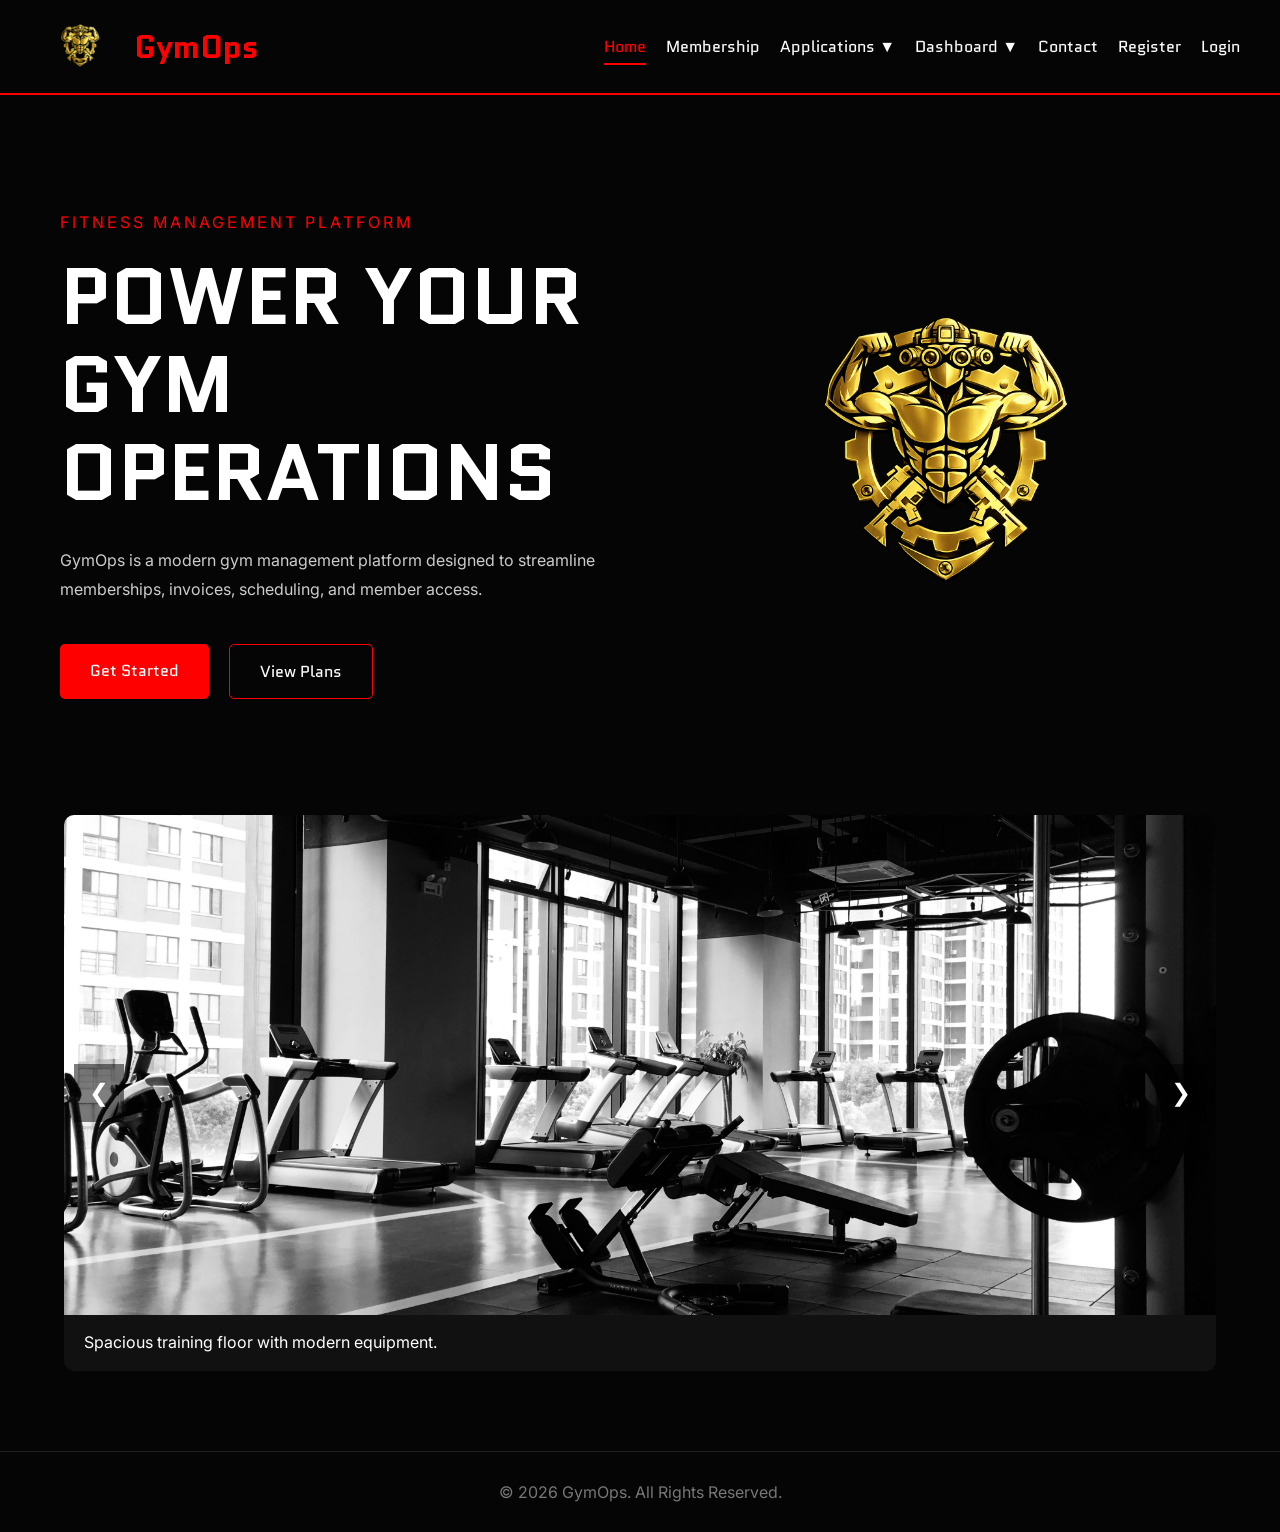
==== commit c90e36dc: "Add files via upload" ====
--- a/index.html
+++ b/index.html
@@ -1,157 +1,126 @@
-<!DOCTYPE HTML>
-<!--
-	Linear by TEMPLATED
-    templated.co @templatedco
-    Released for free under the Creative Commons Attribution 3.0 license (templated.co/license)
--->
-<html>
-	<head>
-		<title>Linear by TEMPLATED</title>
-		<meta http-equiv="content-type" content="text/html; charset=utf-8" />
-		<meta name="description" content="" />
-		<meta name="keywords" content="" />
-		<link href='//fonts.googleapis.com/css?family=Roboto:400,100,300,700,500,900' rel='stylesheet' type='text/css'>
-		<script src="//ajax.googleapis.com/ajax/libs/jquery/1.11.0/jquery.min.js"></script>
-		<script src="js/skel.min.js"></script>
-		<script src="js/skel-panels.min.js"></script>
-		<script src="js/init.js"></script>
-		<noscript>
-			<link rel="stylesheet" href="css/skel-noscript.css" />
-			<link rel="stylesheet" href="css/style.css" />
-			<link rel="stylesheet" href="css/style-desktop.css" />
-		</noscript>
-	</head>
-	<body class="homepage">
+<!DOCTYPE html>
+<html lang="en">
+<head>
+  <meta charset="UTF-8">
+  <meta name="viewport" content="width=device-width, initial-scale=1.0">
+  <title>GymOps</title>
+ <link rel="preconnect" href="https://fonts.googleapis.com">
+ <link rel="preconnect" href="https://fonts.gstatic.com" crossorigin>
+ <link href="https://fonts.googleapis.com/css2?family=Black+Ops+One&family=Inter:wght@400;500;600;700&family=Montserrat:wght@400;500;600;700&family=Quantico:wght@400;700&family=Teko:wght@400;500;600;700&display=swap" rel="stylesheet">
+ <link rel="stylesheet" href="css/style.css">
+</head>
+<body>
+  <!-- =========================
+       HEADER
+  ========================= -->
+  <header>
+    <nav class="navbar">
+      <!-- LOGO -->
+      <div class="logo">
+        <img src="images/logo.png" alt="GymOps Logo">
+        <h1>GymOps</h1>
+      </div>
 
-	<!-- Header -->
-		<div id="header">
-			<div id="nav-wrapper"> 
-				<!-- Nav -->
-				<nav id="nav">
-					<ul>
-						<li class="active"><a href="index.html">Homepage</a></li>
-						<li><a href="left-sidebar.html">Left Sidebar</a></li>
-						<li><a href="right-sidebar.html">Right Sidebar</a></li>
-						<li><a href="no-sidebar.html">No Sidebar</a></li>
-					</ul>
-				</nav>
-			</div>
-			<div class="container"> 
-				
-				<!-- Logo -->
-				<div id="logo">
-					<h1><a href="#">Linear</a></h1>
-					<span class="tag">By TEMPLATED</span>
-				</div>
-			</div>
-		</div>
+      <ul class="nav-links">
+       <li><a href="index.html" class="is active">Home</a></li>
+      <li><a href="membership.html">Membership</a></li>
 
-	<!-- Featured -->
-		<div id="featured">
-			<div class="container">
-				<header>
-					<h2>Welcome to Linear</h2>
-				</header>
-				<p>This is <strong>Linear</strong>, a responsive HTML5 site template freebie by <a href="http://templated.co">TEMPLATED</a>. Released for free under the <a href="http://templated.co/license">Creative Commons Attribution</a> license, so use it for whatever (personal or commercial) &ndash; just give us credit! Check out more of our stuff at <a href="http://templated.co">our site</a> or follow us on <a href="http://twitter.com/templatedco">Twitter</a>.</p>
-				<hr />
-				<div class="row">
-					<section class="4u">
-						<span class="pennant"><span class="fa fa-briefcase"></span></span>
-						<h3>Maecenas luctus lectus</h3>
-						<p>Curabitur sit amet nulla. Nam in massa. Sed vel tellus. Curabitur sem urna, consequat vel, suscipit in, mattis placerat, nulla. Sed ac leo.</p>
-						<a href="#" class="button button-style1">Read More</a>
-					</section>
-					<section class="4u">
-						<span class="pennant"><span class="fa fa-lock"></span></span>
-						<h3>Maecenas luctus lectus</h3>
-						<p>Donec ornare neque ac sem. Mauris aliquet. Aliquam sem leo, vulputate sed, convallis at, ultricies quis, justo. Donec magna.</p>
-						<a href="#" class="button button-style1">Read More</a>
-					</section>
-					<section class="4u">
-						<span class="pennant"><span class="fa fa-globe"></span></span>
-						<h3>Maecenas luctus lectus</h3>
-						<p>Curabitur sit amet nulla. Nam in massa. Sed vel tellus. Curabitur sem urna, consequat vel, suscipit in, mattis placerat, nulla. Sed ac leo.</p>
-						<a href="#" class="button button-style1">Read More</a>
-					</section>
+      <li class="dropdown">
+        <a href="applications.html">Applications ▼</a>
+        <ul class="dropdown-menu">
+          <li><a href="mpg-calculator/index.html">MPG Calculator</a></li>
+          <li><a href="invoice-system/index.html">Invoice System</a></li>
+          <li><a href="mortgage-calculator/mortgage.htm">Mortgage Calculator</a></li>
+          <li><a href="document-required/index.html">Document Required</a></li>
+        </ul>
+      </li>
 
-				</div>
-			</div>
-		</div>
+      <li class="dropdown">
+        <a href="dashboard.html">Dashboard ▼</a>
+        <ul class="dropdown-menu">
+          <li><a href="dashboard.html">Member Dashboard</a></li>
+          <li><a href="admin.html">Admin Dashboard</a></li>
+        </ul>
+      </li>
 
-	<!-- Main -->
-		<div id="main">
-			<div id="content" class="container">
+      <li><a href="contact.html">Contact</a></li>
+      <li><a href="register.html">Register</a></li>
+      <li><a href="login.html">Login</a></li>
+    </ul>
+    </nav>
+  </header>
 
-				<div class="row">
-					<section class="6u">
-						<a href="#" class="image full"><img src="images/pic01.jpg" alt=""></a>
-						<header>
-							<h2>Mauris vulputate dolor</h2>
-						</header>
-						<p>In posuere eleifend odio. Quisque semper augue mattis wisi. Maecenas ligula. Pellentesque viverra vulputate enim. Aliquam erat volutpat. Donec leo, vivamus fermentum nibh in augue praesent a lacus at urna congue rutrum.</p>
-					</section>				
-					<section class="6u">
-						<a href="#" class="image full"><img src="images/pic02.jpg" alt=""></a>
-						<header>
-							<h2>Mauris vulputate dolor</h2>
-						</header>
-						<p>In posuere eleifend odio. Quisque semper augue mattis wisi. Maecenas ligula. Pellentesque viverra vulputate enim. Aliquam erat volutpat. Donec leo, vivamus fermentum nibh in augue praesent a lacus at urna congue rutrum.</p>
-					</section>				
-				</div>
+  <!-- =========================
+       HERO SECTION
+  ========================= -->
+  <main>
+    <section class="hero">
+      <!-- LEFT SIDE -->
+      <div class="hero-text">
+        <p class="hero-subtitle">FITNESS MANAGEMENT PLATFORM</p>
 
-				<div class="row">
-					<section class="6u">
-						<a href="#" class="image full"><img src="images/pic03.jpg" alt=""></a>
-						<header>
-							<h2>Mauris vulputate dolor</h2>
-						</header>
-						<p>In posuere eleifend odio. Quisque semper augue mattis wisi. Maecenas ligula. Pellentesque viverra vulputate enim. Aliquam erat volutpat. Donec leo, vivamus fermentum nibh in augue praesent a lacus at urna congue rutrum.</p>
-					</section>				
-					<section class="6u">
-						<a href="#" class="image full"><img src="images/pic04.jpg" alt=""></a>
-						<header>
-							<h2>Mauris vulputate dolor</h2>
-						</header>
-						<p>In posuere eleifend odio. Quisque semper augue mattis wisi. Maecenas ligula. Pellentesque viverra vulputate enim. Aliquam erat volutpat. Donec leo, vivamus fermentum nibh in augue praesent a lacus at urna congue rutrum.</p>
-					</section>				
-				</div>
-			
-			</div>
-		</div>
+        <h2>
+          POWER YOUR
+          GYM OPERATIONS
+        </h2>
 
-	<!-- Tweet -->
-		<div id="tweet">
-			<div class="container">
-				<section>
-					<blockquote>&ldquo;In posuere eleifend odio. Quisque semper augue mattis wisi. Maecenas ligula. Pellentesque viverra vulputate enim. Aliquam erat volutpat.&rdquo;</blockquote>
-				</section>
-			</div>
-		</div>
+        <p class="hero-description">
+          GymOps is a modern gym management platform
+          designed to streamline memberships,
+          invoices, scheduling, and member access.
+        </p>
 
-	<!-- Footer -->
-		<div id="footer">
-			<div class="container">
-				<section>
-					<header>
-						<h2>Get in touch</h2>
-						<span class="byline">Integer sit amet pede vel arcu aliquet pretium</span>
-					</header>
-					<ul class="contact">
-						<li><a href="#" class="fa fa-twitter"><span>Twitter</span></a></li>
-						<li class="active"><a href="#" class="fa fa-facebook"><span>Facebook</span></a></li>
-						<li><a href="#" class="fa fa-dribbble"><span>Pinterest</span></a></li>
-						<li><a href="#" class="fa fa-tumblr"><span>Google+</span></a></li>
-					</ul>
-				</section>
-			</div>
-		</div>
+        <div class="hero-buttons">
+          <a href="register.html" class="primary-btn">Get Started</a>
+          <a href="membership.html" class="secondary-btn">View Plans</a>
+        </div>
+      </div>
 
-	<!-- Copyright -->
-		<div id="copyright">
-			<div class="container">
-				Design: <a href="http://templated.co">TEMPLATED</a> Images: <a href="http://unsplash.com">Unsplash</a> (<a href="http://unsplash.com/cc0">CC0</a>)
-			</div>
-		</div>
+      <!-- RIGHT SIDE -->
+      <div class="hero-image">
+        <img src="images/logo.png" alt="GymOps Hero Logo">
+      </div>
+    </section>
 
-	</body>
+    <!-- =========================
+     IMAGE SLIDER
+========================= -->
+
+<section class="slider-container">
+  <figure class="slide fade">
+    <img src="images/slide1.jpg" alt="Gym Interior">
+    <figcaption>Spacious training floor with modern equipment.</figcaption>
+  </figure>
+
+  <figure class="slide fade">
+    <img src="images/slide2.jpg" alt="Workout Area">
+    <figcaption>Dedicated workout zones for strength and cardio.</figcaption>
+  </figure>
+
+  <figure class="slide fade">
+    <img src="images/slide3.jpg" alt="Training Facility">
+    <figcaption>Professional training facility built for performance.</figcaption>
+  </figure>
+
+  <figure class="slide fade">
+    <img src="images/slide4.jpg" alt="Modern Gym">
+    <figcaption>Modern gym environment designed for all fitness levels.</figcaption>
+  </figure>
+
+  <!-- CONTROLS -->
+  <button class="prev" onclick="changeSlide(-1)">❮</button>
+  <button class="next" onclick="changeSlide(1)">❯</button>
+</section>
+  </main>
+
+  <!-- =========================
+       FOOTER
+  ========================= -->
+  <footer>
+    <p>© 2026 GymOps. All Rights Reserved.</p>
+  </footer>
+
+  <script src="https://code.jquery.com/jquery-3.7.1.min.js"></script>
+  <script src="js/slider.js"></script>
+</body>
 </html>
--- a/css/style.css
+++ b/css/style.css
@@ -1,1019 +1,792 @@
-/*
-	Linear by TEMPLATED
-    templated.co @templatedco
-    Released for free under the Creative Commons Attribution 3.0 license (templated.co/license)
-*/
-
-@charset 'UTF-8';
-
-@font-face{font-family:'FontAwesome';src:url('font/fontawesome-webfont.eot?v=4.0.1');src:url('font/fontawesome-webfont.eot?#iefix&v=4.0.1') format('embedded-opentype'),url('font/fontawesome-webfont.woff?v=4.0.1') format('woff'),url('font/fontawesome-webfont.ttf?v=4.0.1') format('truetype'),url('font/fontawesome-webfont.svg?v=4.0.1#fontawesomeregular') format('svg');font-weight:normal;font-style:normal}
-
-/*********************************************************************************/
-/* Basic                                                                         */
-/*********************************************************************************/
-
-	body
-	{
-		margin: 0;
-		padding: 0;
-		background: #161616;
-	}
-
-	body,input,textarea,select
-	{
-		font-family: 'Roboto', sans-serif;
-		font-size: 11pt;
-		font-weight: 300;
-		line-height: 1.75em;
-		color: #777;
-	}
-
-	h1,h2,h3,h4,h5,h6
-	{
-		font-weight: 300;
-		color: #777;
-	}
-	
-		h2
-		{
-			letter-spacing: -0.025em;
-		}
-	
-		h1 a, h2 a, h3 a, h4 a, h5 a, h6 a
-		{
-			color: inherit;
-			text-decoration: none;
-		}
-		
-	strong, b
-	{
-		font-weight: 500;
-		color: #000000;
-	}
-	
-	em, i
-	{
-		font-style: italic;
-	}
-
-	a
-	{
-		text-decoration: none;
-		color: #80BA8E;
-	}
-	
-	a:hover
-	{
-		text-decoration: underline;
-	}
-
-	sub
-	{
-		position: relative;
-		top: 0.5em;
-		font-size: 0.8em;
-	}
-	
-	sup
-	{
-		position: relative;
-		top: -0.5em;
-		font-size: 0.8em;
-	}
-	
-	hr
-	{
-		border: 0;
-		border-top: solid 1px #ddd;
-		margin: 6em 0 0 0;
-		padding: 6em 0 0 0;
-	}
-	
-	blockquote
-	{
-		border-left: solid 0.5em #ddd;
-		padding: 1em 0 1em 2em;
-		font-style: italic;
-	}
-	
-	p, ul, ol, dl, table
-	{
-		margin-bottom: 1em;
-	}
-
-	header
-	{
-		margin-bottom: 1.6em;
-	}
-	
-		header h2
-		{
-		}
-
-		header .byline
-		{
-			display: block;
-			margin: 1.5em 0 0 0;
-			padding: 0 0 0.5em 0;
-		}
-		
-	footer
-	{
-		margin-top: 1em;
-	}
-
-	br.clear
-	{
-		clear: both;
-	}
-
-	.pennant
-	{
-		color: #bbb;
-	}
-
-	/* Sections/Articles */
-	
-		section,
-		article
-		{
-			margin-bottom: 3em;
-		}
-		
-		section > :last-child,
-		article > :last-child
-		{
-			margin-bottom: 0;
-		}
-
-		section:last-child,
-		article:last-child
-		{
-			margin-bottom: 0;
-		}
-
-		.row > section,
-		.row > article
-		{
-			margin-bottom: 0;
-		}
-
-	/* Images */
-
-		.image
-		{
-			display: inline-block;
-		}
-		
-			.image img
-			{
-				display: block;
-				width: 100%;
-			}
-
-			.image.featured
-			{
-				display: block;
-				width: 100%;
-				margin: 0 0 2em 0;
-			}
-			
-			.image.full
-			{
-				display: block;
-				width: 100%;
-				margin-bottom: 2em;
-			}
-			
-			.image.left
-			{
-				float: left;
-				margin: 0 2em 2em 0;
-			}
-			
-			.image.centered
-			{
-				display: block;
-				margin: 0 0 2em 0;
-			}
-
-				.image.centered img
-				{
-					margin: 0 auto;
-					width: auto;
-				}
-
-	/* Lists */
-
-		ul.default
-		{
-			margin: 0;
-			padding: 0em 0em 1.5em 0em;
-			list-style: none;
-		}
-		
-			ul.default li
-			{
-				padding: 0.60em 0em;
-				font-size: 0.95em;
-				border-top: 1px solid;
-				border-color: rgba(0,0,0,.1);
-			}		
-		
-			ul.default li:first-child
-			{
-				padding-top: 0;
-				border-top: none;
-			}
-	
-			ul.default {
-			}
-		
-		ul.style li {
-			margin: 0;
-			padding: 2em 0em 1.5em 0em;
-			border-top: 1px solid;
-			border-color: rgba(0,0,0,.1);
-		}
-		
-		ul.style li:first-child
-		{
-			padding-top: 0;
-			border-top: none;
-		}
-		
-		ul.style img {
-			float: left;
-			margin-right: 20px;
-		}
-		
-		ul.style a {
-			color: #434343;
-		}
-		
-		ul.style .posted {
-			padding: 0em 0em 1em 0em;
-			letter-spacing: 1px;
-			text-transform: uppercase;
-			font-size: 8pt;
-			color: #A2A2A2;
-		}
-		
-		ul.style .first {
-			padding-top: 0px;
-			border-top: none;
-		}
-							
-
-	/* Buttons */
-		
-	.button
-	{
-		position: relative;
-		display: inline-block;
-		background: #80BA8E;
-		padding: 0.8em 2em;
-		text-decoration: none !important;
-		font-size: 1.2em;
-		font-weight: 300;
-		color: #FFF !important;
-		-moz-transition: color 0.35s ease-in-out, background-color 0.35s ease-in-out;
-		-webkit-transition: color 0.35s ease-in-out, background-color 0.35s ease-in-out;
-		-o-transition: color 0.35s ease-in-out, background-color 0.35s ease-in-out;
-		-ms-transition: color 0.35s ease-in-out, background-color 0.35s ease-in-out;
-		transition: color 0.35s ease-in-out, background-color 0.35s ease-in-out;
-		text-align: center;
-		border-radius: 0.25em;
-	}
-
-	.button:hover
-	{
-		background: #70AA7E;
-		color: #FFF !important;
-	}
-
-/*********************************************************************************/
-/* Icons                                                                         */
-/* Powered by Font Awesome by Dave Gandy | http://fontawesome.io                 */
-/* Licensed under the SIL OFL 1.1 (font), MIT (CSS)                              */
-/*********************************************************************************/
-
-	.fa
-	{
-		text-decoration: none;
-	}
-
-		.fa.solo
-		{
-		}
-		
-			.fa.solo span
-			{
-				display: none;
-			}
-
-		.fa:before
-		{
-			display:inline-block;
-			font-family: FontAwesome;
-			font-size: 1.25em;
-			text-decoration: none;
-			font-style: normal;
-			font-weight: normal;
-			line-height: 1;
-			-webkit-font-smoothing:antialiased;
-			-moz-osx-font-smoothing:grayscale;
-		}
-
-		.fa-lg{font-size:1.3333333333333333em;line-height:.75em;vertical-align:-15%}
-		.fa-2x{font-size:2em}
-		.fa-3x{font-size:3em}
-		.fa-4x{font-size:4em}
-		.fa-5x{font-size:5em}
-		.fa-fw{width:1.2857142857142858em;text-align:center}
-		.fa-ul{padding-left:0;margin-left:2.142857142857143em;list-style-type:none}.fa-ul>li{position:relative}
-		.fa-li{position:absolute;left:-2.142857142857143em;width:2.142857142857143em;top:.14285714285714285em;text-align:center}.fa-li.fa-lg{left:-1.8571428571428572em}
-		.fa-border{padding:.2em .25em .15em;border:solid .08em #eee;border-radius:.1em}
-		.pull-right{float:right}
-		.pull-left{float:left}
-		.fa.pull-left{margin-right:.3em}
-		.fa.pull-right{margin-left:.3em}
-		.fa-spin{-webkit-animation:spin 2s infinite linear;-moz-animation:spin 2s infinite linear;-o-animation:spin 2s infinite linear;animation:spin 2s infinite linear}
-		@-moz-keyframes spin{0%{-moz-transform:rotate(0deg)} 100%{-moz-transform:rotate(359deg)}}@-webkit-keyframes spin{0%{-webkit-transform:rotate(0deg)} 100%{-webkit-transform:rotate(359deg)}}@-o-keyframes spin{0%{-o-transform:rotate(0deg)} 100%{-o-transform:rotate(359deg)}}@-ms-keyframes spin{0%{-ms-transform:rotate(0deg)} 100%{-ms-transform:rotate(359deg)}}@keyframes spin{0%{transform:rotate(0deg)} 100%{transform:rotate(359deg)}}.fa-rotate-90{filter:progid:DXImageTransform.Microsoft.BasicImage(rotation=1);-webkit-transform:rotate(90deg);-moz-transform:rotate(90deg);-ms-transform:rotate(90deg);-o-transform:rotate(90deg);transform:rotate(90deg)}
-		.fa-rotate-180{filter:progid:DXImageTransform.Microsoft.BasicImage(rotation=2);-webkit-transform:rotate(180deg);-moz-transform:rotate(180deg);-ms-transform:rotate(180deg);-o-transform:rotate(180deg);transform:rotate(180deg)}
-		.fa-rotate-270{filter:progid:DXImageTransform.Microsoft.BasicImage(rotation=3);-webkit-transform:rotate(270deg);-moz-transform:rotate(270deg);-ms-transform:rotate(270deg);-o-transform:rotate(270deg);transform:rotate(270deg)}
-		.fa-flip-horizontal{filter:progid:DXImageTransform.Microsoft.BasicImage(rotation=0, mirror=1);-webkit-transform:scale(-1, 1);-moz-transform:scale(-1, 1);-ms-transform:scale(-1, 1);-o-transform:scale(-1, 1);transform:scale(-1, 1)}
-		.fa-flip-vertical{filter:progid:DXImageTransform.Microsoft.BasicImage(rotation=2, mirror=1);-webkit-transform:scale(1, -1);-moz-transform:scale(1, -1);-ms-transform:scale(1, -1);-o-transform:scale(1, -1);transform:scale(1, -1)}
-		.fa-stack{position:relative;display:inline-block;width:2em;height:2em;line-height:2em;vertical-align:middle}
-		.fa-stack-1x,.fa-stack-2x{position:absolute;left:0;width:100%;text-align:center}
-		.fa-stack-1x{line-height:inherit}
-		.fa-stack-2x{font-size:2em}
-		.fa-inverse{color:#fff}
-		.fa-glass:before{content:"\f000"}
-		.fa-music:before{content:"\f001"}
-		.fa-search:before{content:"\f002"}
-		.fa-envelope-o:before{content:"\f003"}
-		.fa-heart:before{content:"\f004"}
-		.fa-star:before{content:"\f005"}
-		.fa-star-o:before{content:"\f006"}
-		.fa-user:before{content:"\f007"}
-		.fa-film:before{content:"\f008"}
-		.fa-th-large:before{content:"\f009"}
-		.fa-th:before{content:"\f00a"}
-		.fa-th-list:before{content:"\f00b"}
-		.fa-check:before{content:"\f00c"}
-		.fa-times:before{content:"\f00d"}
-		.fa-search-plus:before{content:"\f00e"}
-		.fa-search-minus:before{content:"\f010"}
-		.fa-power-off:before{content:"\f011"}
-		.fa-signal:before{content:"\f012"}
-		.fa-gear:before,.fa-cog:before{content:"\f013"}
-		.fa-trash-o:before{content:"\f014"}
-		.fa-home:before{content:"\f015"}
-		.fa-file-o:before{content:"\f016"}
-		.fa-clock-o:before{content:"\f017"}
-		.fa-road:before{content:"\f018"}
-		.fa-download:before{content:"\f019"}
-		.fa-arrow-circle-o-down:before{content:"\f01a"}
-		.fa-arrow-circle-o-up:before{content:"\f01b"}
-		.fa-inbox:before{content:"\f01c"}
-		.fa-play-circle-o:before{content:"\f01d"}
-		.fa-rotate-right:before,.fa-repeat:before{content:"\f01e"}
-		.fa-refresh:before{content:"\f021"}
-		.fa-list-alt:before{content:"\f022"}
-		.fa-lock:before{content:"\f023"}
-		.fa-flag:before{content:"\f024"}
-		.fa-headphones:before{content:"\f025"}
-		.fa-volume-off:before{content:"\f026"}
-		.fa-volume-down:before{content:"\f027"}
-		.fa-volume-up:before{content:"\f028"}
-		.fa-qrcode:before{content:"\f029"}
-		.fa-barcode:before{content:"\f02a"}
-		.fa-tag:before{content:"\f02b"}
-		.fa-tags:before{content:"\f02c"}
-		.fa-book:before{content:"\f02d"}
-		.fa-bookmark:before{content:"\f02e"}
-		.fa-print:before{content:"\f02f"}
-		.fa-camera:before{content:"\f030"}
-		.fa-font:before{content:"\f031"}
-		.fa-bold:before{content:"\f032"}
-		.fa-italic:before{content:"\f033"}
-		.fa-text-height:before{content:"\f034"}
-		.fa-text-width:before{content:"\f035"}
-		.fa-align-left:before{content:"\f036"}
-		.fa-align-center:before{content:"\f037"}
-		.fa-align-right:before{content:"\f038"}
-		.fa-align-justify:before{content:"\f039"}
-		.fa-list:before{content:"\f03a"}
-		.fa-dedent:before,.fa-outdent:before{content:"\f03b"}
-		.fa-indent:before{content:"\f03c"}
-		.fa-video-camera:before{content:"\f03d"}
-		.fa-picture-o:before{content:"\f03e"}
-		.fa-pencil:before{content:"\f040"}
-		.fa-map-marker:before{content:"\f041"}
-		.fa-adjust:before{content:"\f042"}
-		.fa-tint:before{content:"\f043"}
-		.fa-edit:before,.fa-pencil-square-o:before{content:"\f044"}
-		.fa-share-square-o:before{content:"\f045"}
-		.fa-check-square-o:before{content:"\f046"}
-		.fa-move:before{content:"\f047"}
-		.fa-step-backward:before{content:"\f048"}
-		.fa-fast-backward:before{content:"\f049"}
-		.fa-backward:before{content:"\f04a"}
-		.fa-play:before{content:"\f04b"}
-		.fa-pause:before{content:"\f04c"}
-		.fa-stop:before{content:"\f04d"}
-		.fa-forward:before{content:"\f04e"}
-		.fa-fast-forward:before{content:"\f050"}
-		.fa-step-forward:before{content:"\f051"}
-		.fa-eject:before{content:"\f052"}
-		.fa-chevron-left:before{content:"\f053"}
-		.fa-chevron-right:before{content:"\f054"}
-		.fa-plus-circle:before{content:"\f055"}
-		.fa-minus-circle:before{content:"\f056"}
-		.fa-times-circle:before{content:"\f057"}
-		.fa-check-circle:before{content:"\f058"}
-		.fa-question-circle:before{content:"\f059"}
-		.fa-info-circle:before{content:"\f05a"}
-		.fa-crosshairs:before{content:"\f05b"}
-		.fa-times-circle-o:before{content:"\f05c"}
-		.fa-check-circle-o:before{content:"\f05d"}
-		.fa-ban:before{content:"\f05e"}
-		.fa-arrow-left:before{content:"\f060"}
-		.fa-arrow-right:before{content:"\f061"}
-		.fa-arrow-up:before{content:"\f062"}
-		.fa-arrow-down:before{content:"\f063"}
-		.fa-mail-forward:before,.fa-share:before{content:"\f064"}
-		.fa-resize-full:before{content:"\f065"}
-		.fa-resize-small:before{content:"\f066"}
-		.fa-plus:before{content:"\f067"}
-		.fa-minus:before{content:"\f068"}
-		.fa-asterisk:before{content:"\f069"}
-		.fa-exclamation-circle:before{content:"\f06a"}
-		.fa-gift:before{content:"\f06b"}
-		.fa-leaf:before{content:"\f06c"}
-		.fa-fire:before{content:"\f06d"}
-		.fa-eye:before{content:"\f06e"}
-		.fa-eye-slash:before{content:"\f070"}
-		.fa-warning:before,.fa-exclamation-triangle:before{content:"\f071"}
-		.fa-plane:before{content:"\f072"}
-		.fa-calendar:before{content:"\f073"}
-		.fa-random:before{content:"\f074"}
-		.fa-comment:before{content:"\f075"}
-		.fa-magnet:before{content:"\f076"}
-		.fa-chevron-up:before{content:"\f077"}
-		.fa-chevron-down:before{content:"\f078"}
-		.fa-retweet:before{content:"\f079"}
-		.fa-shopping-cart:before{content:"\f07a"}
-		.fa-folder:before{content:"\f07b"}
-		.fa-folder-open:before{content:"\f07c"}
-		.fa-resize-vertical:before{content:"\f07d"}
-		.fa-resize-horizontal:before{content:"\f07e"}
-		.fa-bar-chart-o:before{content:"\f080"}
-		.fa-twitter-square:before{content:"\f081"}
-		.fa-facebook-square:before{content:"\f082"}
-		.fa-camera-retro:before{content:"\f083"}
-		.fa-key:before{content:"\f084"}
-		.fa-gears:before,.fa-cogs:before{content:"\f085"}
-		.fa-comments:before{content:"\f086"}
-		.fa-thumbs-o-up:before{content:"\f087"}
-		.fa-thumbs-o-down:before{content:"\f088"}
-		.fa-star-half:before{content:"\f089"}
-		.fa-heart-o:before{content:"\f08a"}
-		.fa-sign-out:before{content:"\f08b"}
-		.fa-linkedin-square:before{content:"\f08c"}
-		.fa-thumb-tack:before{content:"\f08d"}
-		.fa-external-link:before{content:"\f08e"}
-		.fa-sign-in:before{content:"\f090"}
-		.fa-trophy:before{content:"\f091"}
-		.fa-github-square:before{content:"\f092"}
-		.fa-upload:before{content:"\f093"}
-		.fa-lemon-o:before{content:"\f094"}
-		.fa-phone:before{content:"\f095"}
-		.fa-square-o:before{content:"\f096"}
-		.fa-bookmark-o:before{content:"\f097"}
-		.fa-phone-square:before{content:"\f098"}
-		.fa-twitter:before{content:"\f099"}
-		.fa-facebook:before{content:"\f09a"}
-		.fa-github:before{content:"\f09b"}
-		.fa-unlock:before{content:"\f09c"}
-		.fa-credit-card:before{content:"\f09d"}
-		.fa-rss:before{content:"\f09e"}
-		.fa-hdd-o:before{content:"\f0a0"}
-		.fa-bullhorn:before{content:"\f0a1"}
-		.fa-bell:before{content:"\f0f3"}
-		.fa-certificate:before{content:"\f0a3"}
-		.fa-hand-o-right:before{content:"\f0a4"}
-		.fa-hand-o-left:before{content:"\f0a5"}
-		.fa-hand-o-up:before{content:"\f0a6"}
-		.fa-hand-o-down:before{content:"\f0a7"}
-		.fa-arrow-circle-left:before{content:"\f0a8"}
-		.fa-arrow-circle-right:before{content:"\f0a9"}
-		.fa-arrow-circle-up:before{content:"\f0aa"}
-		.fa-arrow-circle-down:before{content:"\f0ab"}
-		.fa-globe:before{content:"\f0ac"}
-		.fa-wrench:before{content:"\f0ad"}
-		.fa-tasks:before{content:"\f0ae"}
-		.fa-filter:before{content:"\f0b0"}
-		.fa-briefcase:before{content:"\f0b1"}
-		.fa-fullscreen:before{content:"\f0b2"}
-		.fa-group:before{content:"\f0c0"}
-		.fa-chain:before,.fa-link:before{content:"\f0c1"}
-		.fa-cloud:before{content:"\f0c2"}
-		.fa-flask:before{content:"\f0c3"}
-		.fa-cut:before,.fa-scissors:before{content:"\f0c4"}
-		.fa-copy:before,.fa-files-o:before{content:"\f0c5"}
-		.fa-paperclip:before{content:"\f0c6"}
-		.fa-save:before,.fa-floppy-o:before{content:"\f0c7"}
-		.fa-square:before{content:"\f0c8"}
-		.fa-reorder:before{content:"\f0c9"}
-		.fa-list-ul:before{content:"\f0ca"}
-		.fa-list-ol:before{content:"\f0cb"}
-		.fa-strikethrough:before{content:"\f0cc"}
-		.fa-underline:before{content:"\f0cd"}
-		.fa-table:before{content:"\f0ce"}
-		.fa-magic:before{content:"\f0d0"}
-		.fa-truck:before{content:"\f0d1"}
-		.fa-pinterest:before{content:"\f0d2"}
-		.fa-pinterest-square:before{content:"\f0d3"}
-		.fa-google-plus-square:before{content:"\f0d4"}
-		.fa-google-plus:before{content:"\f0d5"}
-		.fa-money:before{content:"\f0d6"}
-		.fa-caret-down:before{content:"\f0d7"}
-		.fa-caret-up:before{content:"\f0d8"}
-		.fa-caret-left:before{content:"\f0d9"}
-		.fa-caret-right:before{content:"\f0da"}
-		.fa-columns:before{content:"\f0db"}
-		.fa-unsorted:before,.fa-sort:before{content:"\f0dc"}
-		.fa-sort-down:before,.fa-sort-asc:before{content:"\f0dd"}
-		.fa-sort-up:before,.fa-sort-desc:before{content:"\f0de"}
-		.fa-envelope:before{content:"\f0e0"}
-		.fa-linkedin:before{content:"\f0e1"}
-		.fa-rotate-left:before,.fa-undo:before{content:"\f0e2"}
-		.fa-legal:before,.fa-gavel:before{content:"\f0e3"}
-		.fa-dashboard:before,.fa-tachometer:before{content:"\f0e4"}
-		.fa-comment-o:before{content:"\f0e5"}
-		.fa-comments-o:before{content:"\f0e6"}
-		.fa-flash:before,.fa-bolt:before{content:"\f0e7"}
-		.fa-sitemap:before{content:"\f0e8"}
-		.fa-umbrella:before{content:"\f0e9"}
-		.fa-paste:before,.fa-clipboard:before{content:"\f0ea"}
-		.fa-lightbulb-o:before{content:"\f0eb"}
-		.fa-exchange:before{content:"\f0ec"}
-		.fa-cloud-download:before{content:"\f0ed"}
-		.fa-cloud-upload:before{content:"\f0ee"}
-		.fa-user-md:before{content:"\f0f0"}
-		.fa-stethoscope:before{content:"\f0f1"}
-		.fa-suitcase:before{content:"\f0f2"}
-		.fa-bell-o:before{content:"\f0a2"}
-		.fa-coffee:before{content:"\f0f4"}
-		.fa-cutlery:before{content:"\f0f5"}
-		.fa-file-text-o:before{content:"\f0f6"}
-		.fa-building:before{content:"\f0f7"}
-		.fa-hospital:before{content:"\f0f8"}
-		.fa-ambulance:before{content:"\f0f9"}
-		.fa-medkit:before{content:"\f0fa"}
-		.fa-fighter-jet:before{content:"\f0fb"}
-		.fa-beer:before{content:"\f0fc"}
-		.fa-h-square:before{content:"\f0fd"}
-		.fa-plus-square:before{content:"\f0fe"}
-		.fa-angle-double-left:before{content:"\f100"}
-		.fa-angle-double-right:before{content:"\f101"}
-		.fa-angle-double-up:before{content:"\f102"}
-		.fa-angle-double-down:before{content:"\f103"}
-		.fa-angle-left:before{content:"\f104"}
-		.fa-angle-right:before{content:"\f105"}
-		.fa-angle-up:before{content:"\f106"}
-		.fa-angle-down:before{content:"\f107"}
-		.fa-desktop:before{content:"\f108"}
-		.fa-laptop:before{content:"\f109"}
-		.fa-tablet:before{content:"\f10a"}
-		.fa-mobile-phone:before,.fa-mobile:before{content:"\f10b"}
-		.fa-circle-o:before{content:"\f10c"}
-		.fa-quote-left:before{content:"\f10d"}
-		.fa-quote-right:before{content:"\f10e"}
-		.fa-spinner:before{content:"\f110"}
-		.fa-circle:before{content:"\f111"}
-		.fa-mail-reply:before,.fa-reply:before{content:"\f112"}
-		.fa-github-alt:before{content:"\f113"}
-		.fa-folder-o:before{content:"\f114"}
-		.fa-folder-open-o:before{content:"\f115"}
-		.fa-expand-o:before{content:"\f116"}
-		.fa-collapse-o:before{content:"\f117"}
-		.fa-smile-o:before{content:"\f118"}
-		.fa-frown-o:before{content:"\f119"}
-		.fa-meh-o:before{content:"\f11a"}
-		.fa-gamepad:before{content:"\f11b"}
-		.fa-keyboard-o:before{content:"\f11c"}
-		.fa-flag-o:before{content:"\f11d"}
-		.fa-flag-checkered:before{content:"\f11e"}
-		.fa-terminal:before{content:"\f120"}
-		.fa-code:before{content:"\f121"}
-		.fa-reply-all:before{content:"\f122"}
-		.fa-mail-reply-all:before{content:"\f122"}
-		.fa-star-half-empty:before,.fa-star-half-full:before,.fa-star-half-o:before{content:"\f123"}
-		.fa-location-arrow:before{content:"\f124"}
-		.fa-crop:before{content:"\f125"}
-		.fa-code-fork:before{content:"\f126"}
-		.fa-unlink:before,.fa-chain-broken:before{content:"\f127"}
-		.fa-question:before{content:"\f128"}
-		.fa-info:before{content:"\f129"}
-		.fa-exclamation:before{content:"\f12a"}
-		.fa-superscript:before{content:"\f12b"}
-		.fa-subscript:before{content:"\f12c"}
-		.fa-eraser:before{content:"\f12d"}
-		.fa-puzzle-piece:before{content:"\f12e"}
-		.fa-microphone:before{content:"\f130"}
-		.fa-microphone-slash:before{content:"\f131"}
-		.fa-shield:before{content:"\f132"}
-		.fa-calendar-o:before{content:"\f133"}
-		.fa-fire-extinguisher:before{content:"\f134"}
-		.fa-rocket:before{content:"\f135"}
-		.fa-maxcdn:before{content:"\f136"}
-		.fa-chevron-circle-left:before{content:"\f137"}
-		.fa-chevron-circle-right:before{content:"\f138"}
-		.fa-chevron-circle-up:before{content:"\f139"}
-		.fa-chevron-circle-down:before{content:"\f13a"}
-		.fa-html5:before{content:"\f13b"}
-		.fa-css3:before{content:"\f13c"}
-		.fa-anchor:before{content:"\f13d"}
-		.fa-unlock-o:before{content:"\f13e"}
-		.fa-bullseye:before{content:"\f140"}
-		.fa-ellipsis-horizontal:before{content:"\f141"}
-		.fa-ellipsis-vertical:before{content:"\f142"}
-		.fa-rss-square:before{content:"\f143"}
-		.fa-play-circle:before{content:"\f144"}
-		.fa-ticket:before{content:"\f145"}
-		.fa-minus-square:before{content:"\f146"}
-		.fa-minus-square-o:before{content:"\f147"}
-		.fa-level-up:before{content:"\f148"}
-		.fa-level-down:before{content:"\f149"}
-		.fa-check-square:before{content:"\f14a"}
-		.fa-pencil-square:before{content:"\f14b"}
-		.fa-external-link-square:before{content:"\f14c"}
-		.fa-share-square:before{content:"\f14d"}
-		.fa-compass:before{content:"\f14e"}
-		.fa-toggle-down:before,.fa-caret-square-o-down:before{content:"\f150"}
-		.fa-toggle-up:before,.fa-caret-square-o-up:before{content:"\f151"}
-		.fa-toggle-right:before,.fa-caret-square-o-right:before{content:"\f152"}
-		.fa-euro:before,.fa-eur:before{content:"\f153"}
-		.fa-gbp:before{content:"\f154"}
-		.fa-dollar:before,.fa-usd:before{content:"\f155"}
-		.fa-rupee:before,.fa-inr:before{content:"\f156"}
-		.fa-cny:before,.fa-rmb:before,.fa-yen:before,.fa-jpy:before{content:"\f157"}
-		.fa-ruble:before,.fa-rouble:before,.fa-rub:before{content:"\f158"}
-		.fa-won:before,.fa-krw:before{content:"\f159"}
-		.fa-bitcoin:before,.fa-btc:before{content:"\f15a"}
-		.fa-file:before{content:"\f15b"}
-		.fa-file-text:before{content:"\f15c"}
-		.fa-sort-alpha-asc:before{content:"\f15d"}
-		.fa-sort-alpha-desc:before{content:"\f15e"}
-		.fa-sort-amount-asc:before{content:"\f160"}
-		.fa-sort-amount-desc:before{content:"\f161"}
-		.fa-sort-numeric-asc:before{content:"\f162"}
-		.fa-sort-numeric-desc:before{content:"\f163"}
-		.fa-thumbs-up:before{content:"\f164"}
-		.fa-thumbs-down:before{content:"\f165"}
-		.fa-youtube-square:before{content:"\f166"}
-		.fa-youtube:before{content:"\f167"}
-		.fa-xing:before{content:"\f168"}
-		.fa-xing-square:before{content:"\f169"}
-		.fa-youtube-play:before{content:"\f16a"}
-		.fa-dropbox:before{content:"\f16b"}
-		.fa-stack-overflow:before{content:"\f16c"}
-		.fa-instagram:before{content:"\f16d"}
-		.fa-flickr:before{content:"\f16e"}
-		.fa-adn:before{content:"\f170"}
-		.fa-bitbucket:before{content:"\f171"}
-		.fa-bitbucket-square:before{content:"\f172"}
-		.fa-tumblr:before{content:"\f173"}
-		.fa-tumblr-square:before{content:"\f174"}
-		.fa-long-arrow-down:before{content:"\f175"}
-		.fa-long-arrow-up:before{content:"\f176"}
-		.fa-long-arrow-left:before{content:"\f177"}
-		.fa-long-arrow-right:before{content:"\f178"}
-		.fa-apple:before{content:"\f179"}
-		.fa-windows:before{content:"\f17a"}
-		.fa-android:before{content:"\f17b"}
-		.fa-linux:before{content:"\f17c"}
-		.fa-dribbble:before{content:"\f17d"}
-		.fa-skype:before{content:"\f17e"}
-		.fa-foursquare:before{content:"\f180"}
-		.fa-trello:before{content:"\f181"}
-		.fa-female:before{content:"\f182"}
-		.fa-male:before{content:"\f183"}
-		.fa-gittip:before{content:"\f184"}
-		.fa-sun-o:before{content:"\f185"}
-		.fa-moon-o:before{content:"\f186"}
-		.fa-archive:before{content:"\f187"}
-		.fa-bug:before{content:"\f188"}
-		.fa-vk:before{content:"\f189"}
-		.fa-weibo:before{content:"\f18a"}
-		.fa-renren:before{content:"\f18b"}
-		.fa-pagelines:before{content:"\f18c"}
-		.fa-stack-exchange:before{content:"\f18d"}
-		.fa-arrow-circle-o-right:before{content:"\f18e"}
-		.fa-arrow-circle-o-left:before{content:"\f190"}
-		.fa-toggle-left:before,.fa-caret-square-o-left:before{content:"\f191"}
-		.fa-dot-circle-o:before{content:"\f192"}
-		.fa-wheelchair:before{content:"\f193"}
-		.fa-vimeo-square:before{content:"\f194"}
-		.fa-turkish-lira:before,.fa-try:before{content:"\f195"}
-		.fa-fax:before{content:"\f1ac"}
-		.fa-share-alt:before{content:"\f1e0"}
-		.fa-cubes:before{content:"\f1b3"}
-
-/*********************************************************************************/
-/* Social Icon Styles                                                            */
-/*********************************************************************************/
-
-	ul.contact
-	{
-		padding: 1.5em 0 0 0;
-		list-style: none;
-		cursor: default;
-	}
-	
-	ul.contact li
-	{
-		display: inline-block;
-		margin: 0 1em;
-	}
-	
-	ul.contact li span
-	{
-		display: none;
-		margin: 0;
-		padding: 0;
-	}
-	
-	ul.contact li a
-	{
-		color: inherit;
-		font-size: 1.75em;
-		display: inline-block;
-		-moz-transition: color 0.35s ease-in-out, background-color 0.35s ease-in-out;
-		-webkit-transition: color 0.35s ease-in-out, background-color 0.35s ease-in-out;
-		-o-transition: color 0.35s ease-in-out, background-color 0.35s ease-in-out;
-		-ms-transition: color 0.35s ease-in-out, background-color 0.35s ease-in-out;
-		transition: color 0.35s ease-in-out, background-color 0.35s ease-in-out;
-	}
-	
-	ul.contact li a:hover
-	{
-		color: #fff;
-	}
-
-/*********************************************************************************/
-/* Header                                                                        */
-/*********************************************************************************/
-
-	#header
-	{
-		position: relative;
-		background: url(../images/header.jpg) no-repeat bottom center;
-		background-attachment: fixed;
-		background-size: cover;
-		text-align: center;
-	}
-	
-		#header:before
-		{
-			content: '';
-			position: absolute;
-			left: 0;
-			top: 0;
-			width: 100%;
-			height: 100%;
-			background: rgba(64,64,64,0.125);
-		}
-
-/*********************************************************************************/
-/* Logo                                                                          */
-/*********************************************************************************/
-
-	#logo
-	{
-		position: relative;
-		z-index: 1;
-	}
-	
-		#logo h1
-		{
-			color: #FFF;
-		}
-	
-		#logo a
-		{
-			display: block;
-			text-decoration: none;
-			font-weight: 300;
-			line-height: 1em;
-			font-size: 7em;
-			color: #FFF;
-			letter-spacing: -0.05em;
-			margin: 0 0 0.125em 0;
-		}
-		
-		#logo span
-		{
-			font-size: 1.4em;
-			color: #FFF;
-		}
-
-/*********************************************************************************/
-/* Nav                                                                           */
-/*********************************************************************************/
-
-	#nav
-	{
-	}
-
-		#nav-wrapper
-		{
-			background: rgba(0,0,0,.1);
-			position: absolute;
-			top: 0;
-			left: 0;
-			width: 100%;
-		}
-		
-		#nav > ul
-		{
-			margin: 0;
-			padding: 0;
-			text-align: center;
-		}
-
-		#nav > ul > li
-		{
-			display: inline-block;
-			border-right: 1px solid;
-			border-color: rgba(255,255,255,.1);
-		}
-		
-			#nav > ul > li:last-child
-			{
-				padding-right: 0;
-				border-right: none;
-			}
-
-			#nav > ul > li > a,
-			#nav > ul > li > span
-			{
-				display: inline-block;
-				padding: 1.5em 1.5em;
-				letter-spacing: 0.06em;
-				text-decoration: none;
-				text-transform: uppercase;
-				font-size: 1.1em;
-				outline: 0;
-				color: #FFF;
-			}
-
-			#nav li.active a
-			{
-				color: #FFF;
-			}
-
-			#nav > ul > li > ul
-			{
-				display: none;
-			}
-	
-/*********************************************************************************/
-/* Main                                                                          */
-/*********************************************************************************/
-
-	#main
-	{
-		position: relative;
-		background: #fff;
-	}
-	
-	.homepage #content
-	{
-		text-align: center;
-	}
-	
-	.homepage #content header h2
-	{
-	}
-
-	#sidebar h2
-	{
-		display: block;
-		padding-bottom: 0.50em;
-	}
-
-/*********************************************************************************/
-/* Footer                                                                        */
-/*********************************************************************************/
-	
-	#footer
-	{
-		position: relative;
-		text-align: center;
-	}
-	
-	#footer header h2
-	{
-		color: #FFF !important;
-	}
-	
-	#footer header .byline
-	{
-		color: rgba(255,255,255,.2);
-	}
-
-/*********************************************************************************/
-/* Copyright                                                                     */
-/*********************************************************************************/
-	
-	#copyright
-	{
-		position: relative;
-		text-align: center;
-		color: #774535;
-	}
-	
-	#copyright .container
-	{
-		padding: 3em 0em;
-		border-top: 1px solid;
-		border-color: rgba(255,255,255,.05);
-		color:  rgba(255,255,255,.1);
-	}
-	
-	#copyright a
-	{
-		text-decoration: none;
-		color:  rgba(255,255,255,.2);
-	}
-	
-/*********************************************************************************/
-/* Featured                                                                      */
-/*********************************************************************************/
-	
-	#featured
-	{
-		position: relative;
-		background: #f2f2f2;
-		text-align: center;
-	}
-	
-	#featured h3
-	{
-		display: block;
-		font-weight: 300;
-	}
-
-	#featured .pennant
-	{
-		font-size: 4em;
-	}
-	
-	#featured .button
-	{
-		margin-top: 1.5em;
-	}
-
-/*********************************************************************************/
-/* Tweet                                                                         */
-/*********************************************************************************/
-	
-	#tweet
-	{
-		position: relative;
-		text-align: center;
-		background: url(../images/header.jpg) no-repeat center center;
-		background-attachment: fixed;
-		background-size: cover;
-	}
-
-		#tweet:before
-		{
-			content: '';
-			position: absolute;
-			left: 0;
-			top: 0;
-			width: 100%;
-			height: 100%;
-			background: rgba(64,64,64,0.5);
-		}
-	
-		#tweet section
-		{
-			border-top: 1px solid;
-			border-bottom: 1px solid;
-			border-color: rgba(255,255,255,.1);
-		}
-
-		#tweet blockquote
-		{
-			position: relative;
-			border: none;
-			margin: 0;
-			font-weight: 300;
-			color: rgba(255,255,255,.6);
-		}	+/* ==================================================
+   RESET / GLOBAL
+================================================== */
+
+:root {
+  --heading-font: "Quantico", sans-serif;
+  --body-font: "Inter", sans-serif;
+}
+
+:root {
+  --bg: #050505;
+  --panel: #111;
+  --text: #fff;
+  --muted: #ccc;
+  --accent: red;
+  --accent-dark: darkred;
+  --border: #222;
+  --radius: 10px;
+  --radius-sm: 5px;
+  --pad-section: 80px;
+  --pad-inline: 20px;
+  --transition: 0.3s ease;
+}
+
+* {
+  margin: 0;
+  padding: 0;
+  box-sizing: border-box;
+}
+
+body {
+  background-color: var(--bg);
+  color: var(--text);
+  font-family: var(--body-font);
+  overflow-x: hidden;
+}
+
+a {
+  color: inherit;
+  text-decoration: none;
+}
+
+img {
+  max-width: 100%;
+  display: block;
+}
+
+h1,
+h2,
+h3,
+.logo h1,
+.nav-links a,
+.primary-btn,
+.secondary-btn {
+  font-family: var(--heading-font);
+}
+
+
+/* ==================================================
+   SHARED NAVBAR
+================================================== */
+
+.navbar {
+  display: flex;
+  justify-content: space-between;
+  align-items: center;
+  flex-wrap: wrap;
+  padding: 20px 40px;
+  background-color: var(--bg);
+  border-bottom: 2px solid var(--accent);
+}
+
+.logo {
+  display: flex;
+  align-items: center;
+  gap: 15px;
+}
+
+.logo img {
+  width: 80px;
+  height: auto;
+}
+
+.logo h1 {
+  color: var(--accent);
+  font-size: 2rem;
+}
+
+.nav-links {
+  display: flex;
+  flex-wrap: wrap;
+  gap: 20px;
+  list-style: none;
+}
+
+.nav-links a {
+  transition: color var(--transition);
+}
+
+.nav-links a:hover {
+  color: var(--accent);
+}
+
+.nav-links .is-active,
+.nav-links a.active {
+  color: var(--accent);
+  border-bottom: 2px solid var(--accent);
+  padding-bottom: 5px;
+}
+
+
+/* ==================================================
+   SHARED DROPDOWN MENU
+================================================== */
+
+.dropdown {
+  position: relative;
+}
+
+.dropdown-menu {
+  position: absolute;
+  top: 100%;
+  left: 0;
+  min-width: 220px;
+  display: none;
+  flex-direction: column;
+  list-style: none;
+  z-index: 999;
+  background-color: var(--panel);
+  border: 1px solid var(--accent);
+}
+
+.dropdown-menu li a {
+  display: block;
+  padding: 15px;
+  transition: background-color var(--transition), border-left var(--transition);
+}
+
+.dropdown-menu li a:hover {
+  background-color: rgba(255, 0, 0, 0.15);
+  border-left: 3px solid var(--accent);
+}
+
+.dropdown:hover .dropdown-menu {
+  display: flex;
+}
+
+
+/* ==================================================
+   SHARED UI
+================================================== */
+
+.section-page {
+  padding: var(--pad-section) var(--pad-inline);
+  text-align: center;
+}
+
+.page-title {
+  font-size: 3rem;
+  color: var(--accent);
+  margin-bottom: 20px;
+}
+
+.page-copy {
+  color: var(--muted);
+  margin-bottom: 40px;
+}
+
+.panel,
+.membership-card,
+.dashboard-card,
+.admin-card,
+.app-card {
+  background-color: var(--panel);
+  border: 1px solid var(--accent);
+  border-radius: var(--radius);
+}
+
+.primary-btn,
+.secondary-btn,
+.app-button,
+.membership-button,
+.contact-form button,
+.register-form button,
+.login-form button,
+.admin-card button {
+  display: inline-block;
+  padding: 15px 30px;
+  border-radius: var(--radius-sm);
+  transition: background-color var(--transition), color var(--transition), transform var(--transition);
+}
+
+.primary-btn,
+.app-button,
+.membership-button,
+.contact-form button,
+.register-form button,
+.login-form button,
+.admin-card button {
+  background-color: var(--accent);
+  color: var(--text);
+  border: none;
+}
+
+.primary-btn:hover,
+.app-button:hover,
+.membership-button:hover,
+.contact-form button:hover,
+.register-form button:hover,
+.login-form button:hover,
+.admin-card button:hover {
+  background-color: var(--accent-dark);
+}
+
+.secondary-btn {
+  border: 1px solid var(--accent);
+  color: var(--text);
+}
+
+.secondary-btn:hover {
+  background-color: var(--accent);
+}
+
+
+/* ==================================================
+   HOME PAGE
+================================================== */
+
+/* Hero section */
+.hero {
+  display: flex;
+  justify-content: space-between;
+  align-items: center;
+  gap: 60px;
+  padding: 80px 60px;
+  min-height: 80vh;
+}
+
+.hero-text {
+  flex: 1;
+}
+
+.hero-subtitle {
+  color: var(--accent);
+  letter-spacing: 3px;
+  margin-bottom: 20px;
+}
+
+.hero-text h2 {
+  font-size: 5rem;
+  line-height: 1.1;
+  margin-bottom: 30px;
+}
+
+.hero-description {
+  color: var(--muted);
+  line-height: 1.8;
+  max-width: 600px;
+  margin-bottom: 40px;
+}
+
+.hero-buttons {
+  display: flex;
+  gap: 20px;
+}
+
+.hero-image {
+  flex: 1;
+  display: flex;
+  justify-content: center;
+}
+
+.hero-image img {
+  width: 500px;
+}
+
+/* Home slider */
+.slider-container {
+  position: relative;
+  width: 90%;
+  max-width: 1200px;
+  margin: 0 auto 80px;
+  overflow: hidden;
+  border-radius: var(--radius);
+}
+
+.slide {
+  display: none;
+}
+
+.slide:first-child {
+  display: block;
+}
+
+.slide img {
+  width: 100%;
+  height: 500px;
+  object-fit: cover;
+  display: block;
+}
+
+.slide figcaption {
+  background-color: var(--panel);
+  color: var(--text);
+  padding: 15px 20px;
+  font-size: 1rem;
+  line-height: 1.6;
+}
+
+.prev,
+.next {
+  position: absolute;
+  top: 50%;
+  transform: translateY(-50%);
+  background-color: rgba(0, 0, 0, 0.5);
+  color: var(--text);
+  border: none;
+  padding: 15px;
+  font-size: 24px;
+  cursor: pointer;
+}
+
+.prev {
+  left: 10px;
+}
+
+.next {
+  right: 10px;
+}
+
+.prev:hover,
+.next:hover {
+  background-color: var(--accent);
+}
+
+
+/* ==================================================
+   APPLICATIONS PAGE
+================================================== */
+
+/* Applications page wrapper */
+.applications-page {
+  padding: var(--pad-section) var(--pad-inline);
+  text-align: center;
+}
+
+.applications-page h2 {
+  font-size: 3rem;
+  color: var(--accent);
+  margin-bottom: 40px;
+}
+
+/* Applications grid layout */
+.applications-container {
+  display: flex;
+  justify-content: center;
+  gap: 30px;
+  flex-wrap: wrap;
+  max-width: 700px;
+  margin: 0 auto;
+}
+
+/* Applications cards */
+.app-card {
+  width: calc(50% - 15px);
+  min-width: 260px;
+  padding: 30px 25px;
+  transition: transform var(--transition), box-shadow var(--transition);
+}
+
+.app-card:hover {
+  transform: translateY(-10px);
+  box-shadow: 0 0 20px var(--accent);
+}
+
+.app-card h3 {
+  color: var(--accent);
+  margin-bottom: 20px;
+  font-size: 1.4rem;
+}
+
+/* Applications button */
+.app-button {
+  display: inline-block;
+  background-color: var(--accent);
+  color: var(--text);
+  padding: 12px 25px;
+  border-radius: var(--radius-sm);
+  transition: background-color var(--transition);
+}
+
+.app-button:hover {
+  background-color: var(--accent-dark);
+}
+
+.app-card h3 {
+  color: var(--accent);
+  margin-bottom: 20px;
+  font-size: 1.4rem;
+}
+
+/* Applications button */
+.app-button {
+  display: inline-block;
+  background-color: var(--accent);
+  color: var(--text);
+  padding: 12px 25px;
+  border-radius: var(--radius-sm);
+  transition: background-color var(--transition);
+}
+
+.app-button:hover {
+  background-color: var(--accent-dark);
+}
+
+
+/* ==================================================
+   CONTACT PAGE
+================================================== */
+
+/* Contact page wrapper */
+.contact-page {
+  padding: 80px 20px;
+  text-align: center;
+}
+
+.contact-page h2 {
+  font-size: 3rem;
+  color: var(--accent);
+  margin-bottom: 20px;
+}
+
+.contact-page p {
+  margin-bottom: 40px;
+  color: var(--muted);
+}
+
+/* Contact form */
+.contact-form {
+  max-width: 700px;
+  margin: auto;
+  display: flex;
+  flex-direction: column;
+  gap: 20px;
+}
+
+.contact-form input,
+.contact-form textarea {
+  padding: 15px;
+  border: 1px solid var(--accent);
+  background-color: var(--panel);
+  color: var(--text);
+  font-size: 1rem;
+  border-radius: var(--radius-sm);
+}
+
+
+/* ==================================================
+   REGISTER PAGE
+================================================== */
+
+/* Register page wrapper */
+.register-page {
+  padding: 80px 20px;
+  text-align: center;
+}
+
+.register-page h2 {
+  font-size: 3rem;
+  color: var(--accent);
+  margin-bottom: 20px;
+}
+
+.register-page p {
+  margin-bottom: 40px;
+  color: var(--muted);
+}
+
+/* Register form */
+.register-form {
+  max-width: 700px;
+  margin: auto;
+  display: flex;
+  flex-direction: column;
+  gap: 20px;
+}
+
+.register-form input,
+.register-form select {
+  padding: 15px;
+  border: 1px solid var(--accent);
+  background-color: var(--panel);
+  color: var(--text);
+  font-size: 1rem;
+  border-radius: var(--radius-sm);
+}
+
+
+/* ==================================================
+   LOGIN PAGE
+================================================== */
+
+/* Login page wrapper */
+.login-page {
+  padding: 80px 20px;
+  text-align: center;
+}
+
+.login-page h2 {
+  font-size: 3rem;
+  color: var(--accent);
+  margin-bottom: 20px;
+}
+
+.login-page p {
+  margin-bottom: 40px;
+  color: var(--muted);
+}
+
+/* Login form */
+.login-form {
+  max-width: 600px;
+  margin: auto;
+  display: flex;
+  flex-direction: column;
+  gap: 20px;
+}
+
+.login-form input {
+  padding: 15px;
+  border: 1px solid var(--accent);
+  background-color: var(--panel);
+  color: var(--text);
+  font-size: 1rem;
+  border-radius: var(--radius-sm);
+}
+
+
+/* ==================================================
+   MEMBERSHIP PAGE
+================================================== */
+
+/* Membership page wrapper */
+.membership-page {
+  padding: 80px 20px;
+  text-align: center;
+}
+
+.membership-page h2 {
+  font-size: 3rem;
+  color: var(--accent);
+  margin-bottom: 20px;
+}
+
+.membership-page p {
+  color: var(--muted);
+  margin-bottom: 50px;
+}
+
+/* Membership card layout */
+.membership-container {
+  display: flex;
+  justify-content: center;
+  gap: 30px;
+  flex-wrap: wrap;
+}
+
+/* Membership cards */
+.membership-card {
+  width: 320px;
+  padding: 40px 30px;
+  transition: transform var(--transition), box-shadow var(--transition);
+}
+
+.membership-card:hover {
+  transform: translateY(-10px);
+  box-shadow: 0 0 20px var(--accent);
+}
+
+.membership-card h3 {
+  color: var(--accent);
+  font-size: 2rem;
+  margin-bottom: 20px;
+}
+
+.price {
+  font-size: 1.5rem;
+  margin-bottom: 25px;
+}
+
+.membership-card ul {
+  list-style: none;
+  margin-bottom: 30px;
+}
+
+.membership-card ul li {
+  margin-bottom: 15px;
+}
+
+
+/* ==================================================
+   DASHBOARD PAGE
+================================================== */
+
+/* Dashboard page wrapper */
+.dashboard-page {
+  padding: 80px 20px;
+  text-align: center;
+}
+
+.dashboard-page h2 {
+  font-size: 3rem;
+  color: var(--accent);
+  margin-bottom: 20px;
+}
+
+.dashboard-page p {
+  color: var(--muted);
+  margin-bottom: 50px;
+}
+
+/* Dashboard cards layout */
+.dashboard-container {
+  display: flex;
+  justify-content: center;
+  gap: 30px;
+  flex-wrap: wrap;
+}
+
+/* Dashboard cards */
+.dashboard-card {
+  width: 320px;
+  padding: 40px 30px;
+  transition: transform var(--transition), box-shadow var(--transition);
+}
+
+.dashboard-card:hover {
+  transform: translateY(-10px);
+  box-shadow: 0 0 20px var(--accent);
+}
+
+.dashboard-card h3 {
+  color: var(--accent);
+  margin-bottom: 20px;
+  font-size: 1.8rem;
+}
+
+.dashboard-card p {
+  margin-bottom: 20px;
+  color: var(--text);
+}
+
+.dashboard-card span {
+  color: var(--muted);
+}
+
+
+/* ==================================================
+   ADMIN PAGE
+================================================== */
+
+/* Admin page wrapper */
+.admin-page {
+  padding: 80px 20px;
+  text-align: center;
+}
+
+.admin-page h2 {
+  font-size: 3rem;
+  color: var(--accent);
+  margin-bottom: 20px;
+}
+
+.admin-page p {
+  color: var(--muted);
+  margin-bottom: 50px;
+}
+
+/* Admin cards layout */
+.admin-container {
+  display: flex;
+  justify-content: center;
+  gap: 30px;
+  flex-wrap: wrap;
+}
+
+/* Admin cards */
+.admin-card {
+  width: 320px;
+  padding: 40px 30px;
+  transition: transform var(--transition), box-shadow var(--transition);
+}
+
+.admin-card:hover {
+  transform: translateY(-10px);
+  box-shadow: 0 0 20px var(--accent);
+}
+
+.admin-card h3 {
+  color: var(--accent);
+  font-size: 1.8rem;
+  margin-bottom: 20px;
+}
+
+.admin-card p {
+  margin-bottom: 25px;
+  color: var(--text);
+  line-height: 1.8;
+}
+
+
+/* ==================================================
+   FOOTER
+================================================== */
+
+footer {
+  text-align: center;
+  padding: 30px;
+  border-top: 1px solid var(--border);
+  color: #777;
+}
+
+
+/* ==================================================
+   MOBILE
+================================================== */
+
+@media (max-width: 768px) {
+  .navbar {
+    flex-direction: column;
+    gap: 20px;
+    text-align: center;
+  }
+
+  .nav-links {
+    justify-content: center;
+  }
+
+  .hero {
+    flex-direction: column;
+    text-align: center;
+    padding: 60px 20px;
+  }
+
+  .hero-text h2 {
+    font-size: 3rem;
+  }
+
+  .hero-buttons {
+    justify-content: center;
+    flex-wrap: wrap;
+  }
+
+  .hero-image img {
+    width: 250px;
+  }
+
+  .slide img {
+    height: 250px;
+  }
+
+  .page-title,
+  .applications-page h2,
+  .contact-page h2,
+  .register-page h2,
+  .login-page h2,
+  .membership-page h2,
+  .dashboard-page h2,
+  .admin-page h2 {
+    font-size: 2.25rem;
+  }
+
+@media (max-width: 768px) {
+  .app-card {
+    width: 100%;
+  }
+}@media (max-width: 768px) {
+  .app-card {
+    width: 100%;
+  }
+}@media (max-width: 768px) {
+  .app-card {
+    width: 100%;
+  }
+}
+@media (max-width: 768px) {
+  .app-card {
+    width: 100%;
+  }
+}
+}
+
